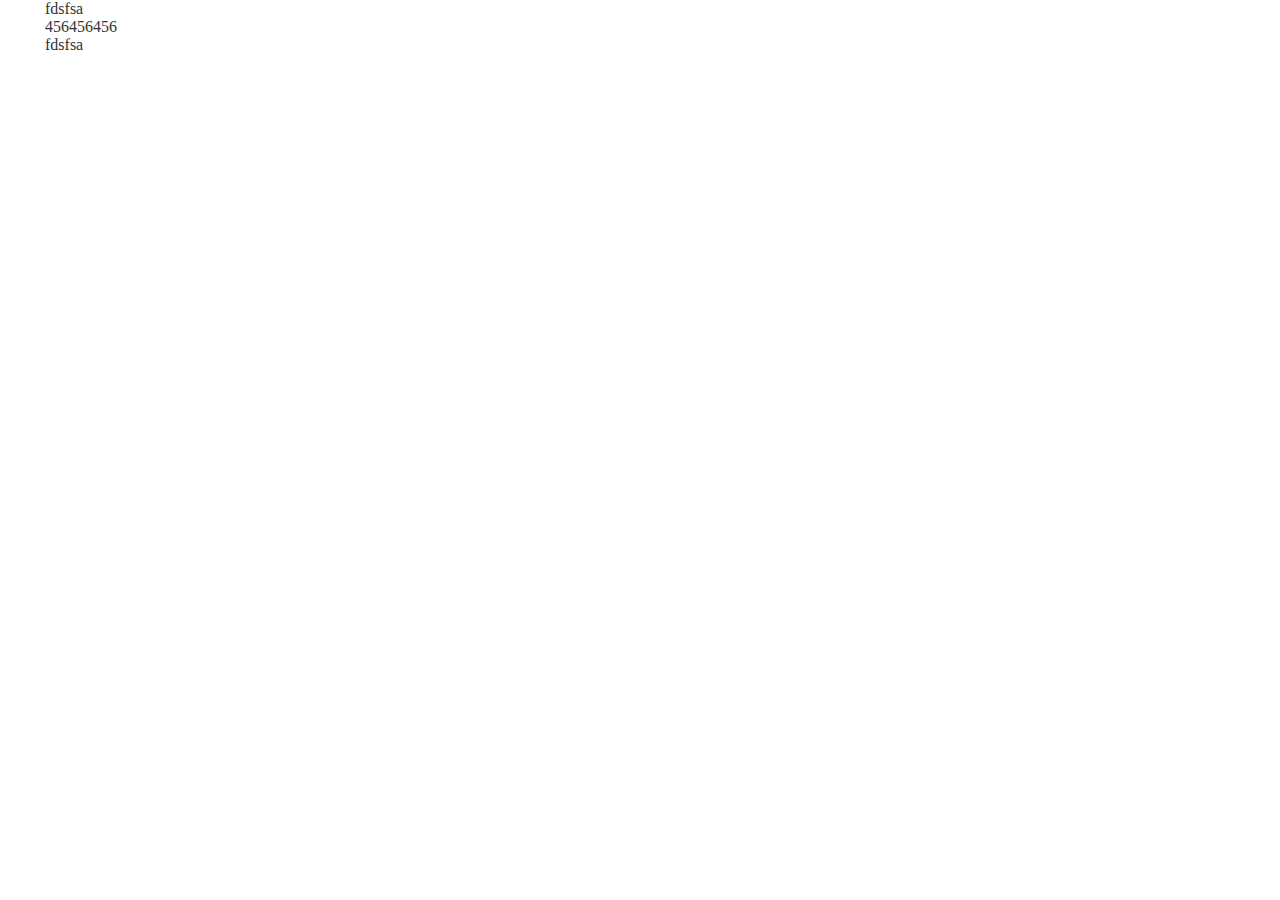
==== views/index.html @ b044513f "shopping" ====
<!DOCTYPE html>
<html lang="en">
<head>
	<meta charset="UTF-8">
	<meta http-equiv="X-UA-Compatible" content="IE=edge,chrome=1"/>
    <meta name="description" content=""/>
    <meta name="keywords" content=""/>
    <meta name="author" content="name, sycbbb@sina.com"/>
    <meta name="robots" content="index,follow"/>
	<title></title>
	<link rel="stylesheet" href="../styles/css/index.css">
</head>
<body>
	<div class="wrapper">
		<div class="header">
			<div class="w1190">fdsfsa</div>
		</div>
		<div class="content w1190">
			456456456
		</div>
		<div class="footer">
			<div class="w1190">fdsfsa</div>
		</div>
	</div>
</body>
</html>
---- styles/css/index.css ----
@charset "UTF-8";
/*
   公用变量
*/
/* color
-------------------------- */
/* Border
-------------------------- */
/* Box-shadow
-------------------------- */
/* Fill
-------------------------- */
/* Font
-------------------------- */
/* Disable base
-------------------------- */
/* Transition
-------------------------- */
/*
   公用变量
*/
/* color
-------------------------- */
/* Border
-------------------------- */
/* Box-shadow
-------------------------- */
/* Fill
-------------------------- */
/* Font
-------------------------- */
/* Disable base
-------------------------- */
/* Transition
-------------------------- */
/*
   公用变量
*/
/* color
-------------------------- */
/* Border
-------------------------- */
/* Box-shadow
-------------------------- */
/* Fill
-------------------------- */
/* Font
-------------------------- */
/* Disable base
-------------------------- */
/* Transition
-------------------------- */
/*
   公用变量
*/
/* color
-------------------------- */
/* Border
-------------------------- */
/* Box-shadow
-------------------------- */
/* Fill
-------------------------- */
/* Font
-------------------------- */
/* Disable base
-------------------------- */
/* Transition
-------------------------- */
html {
  /*-webkit-text-size-adjust是解决 iPhone 横屏时默认会放大文字的问题*/
  -ms-text-size-adjust: 100%;
  -webkit-text-size-adjust: 100%;
  /*取消掉300ms的延迟，chrome和safari可以生效*/
  -ms-touch-action: manipulation;
      touch-action: manipulation;
}

html, body {
  font-family: -apple-system, BlinkMacSystemFont, "PingFang SC", "Helvetica Neue", STHeiti, "Microsoft Yahei", Tahoma, Simsun, sans-serif;
  /*-webkit-user-select:none禁止用户进行复制.选择.*/
  width: 100%;
  /*使用min-height:100%代替height：100%*/
  height: 100%;
  min-height: 100%;
  color: #333333;
  font-size: 0.24rem;
}

body {
  /*弹性滚动-局部滚动开启弹性滚动：将属性挂在body上，可以避免很多奇怪的bug。*/
  overflow: scroll;
  -webkit-overflow-scrolling: touch;
}

html, body, div, span, applet, object, iframe,
h1, h2, h3, h4, h5, h6, p, blockquote, pre,
a, abbr, acronym, address, big, cite, code,
del, dfn, em, img, ins, kbd, q, s, samp,
small, strike, strong, sub, sup, tt, var,
b, u, i, center,
dl, dt, dd, ol, ul, li,
fieldset, form, label, legend,
table, caption, tbody, tfoot, thead, tr, th, td,
article, aside, canvas, details, embed,
figure, figcaption, footer, header, hgroup,
menu, nav, output, ruby, section, summary,
time, div, mark, audio, video {
  margin: 0;
  padding: 0;
  border: 0;
  font: inherit;
  font-size: 100%;
  vertical-align: baseline;
  /*把所有元素的内边距和边框不再会增加它的宽度*/
  /* Firefox */
  -webkit-box-sizing: border-box;
  /* Safari */
  box-sizing: border-box;
}

ol, ul {
  /*去掉列表点*/
  list-style: none;
}

table {
  /*去掉表格的双行线*/
  border-collapse: collapse;
  border-spacing: 0;
}

/*取消a标签在移动端点击时的背景颜色*/
a, a:hover, a:active, a:visited, a:link, a:focus {
  -webkit-tap-highlight-color: transparent;
  -webkit-tap-highlight-color: transparent;
  outline: none;
  background: none;
  text-decoration: none;
}

a, img {
  /* 禁止长按链接与图片弹出菜单 */
  -webkit-touch-callout: none;
}

input {
  /*ios去除input默认样式*/
  -webkit-appearance: none;
}

.clearfix {
  zoom: 1;
}

.clearfix:before, .clearfix:after {
  content: '';
  display: table;
}

.clearfix:after {
  clear: both;
}

.max-width {
  max-width: 7.5rem;
}

.wrapper {
  position: relative;
  width: 100%;
  min-height: 100%;
  height: auto;
  margin: 0 auto;
  overflow: hidden;
}

.w1190 {
  margin: 0 auto;
  width: 1190px;
}
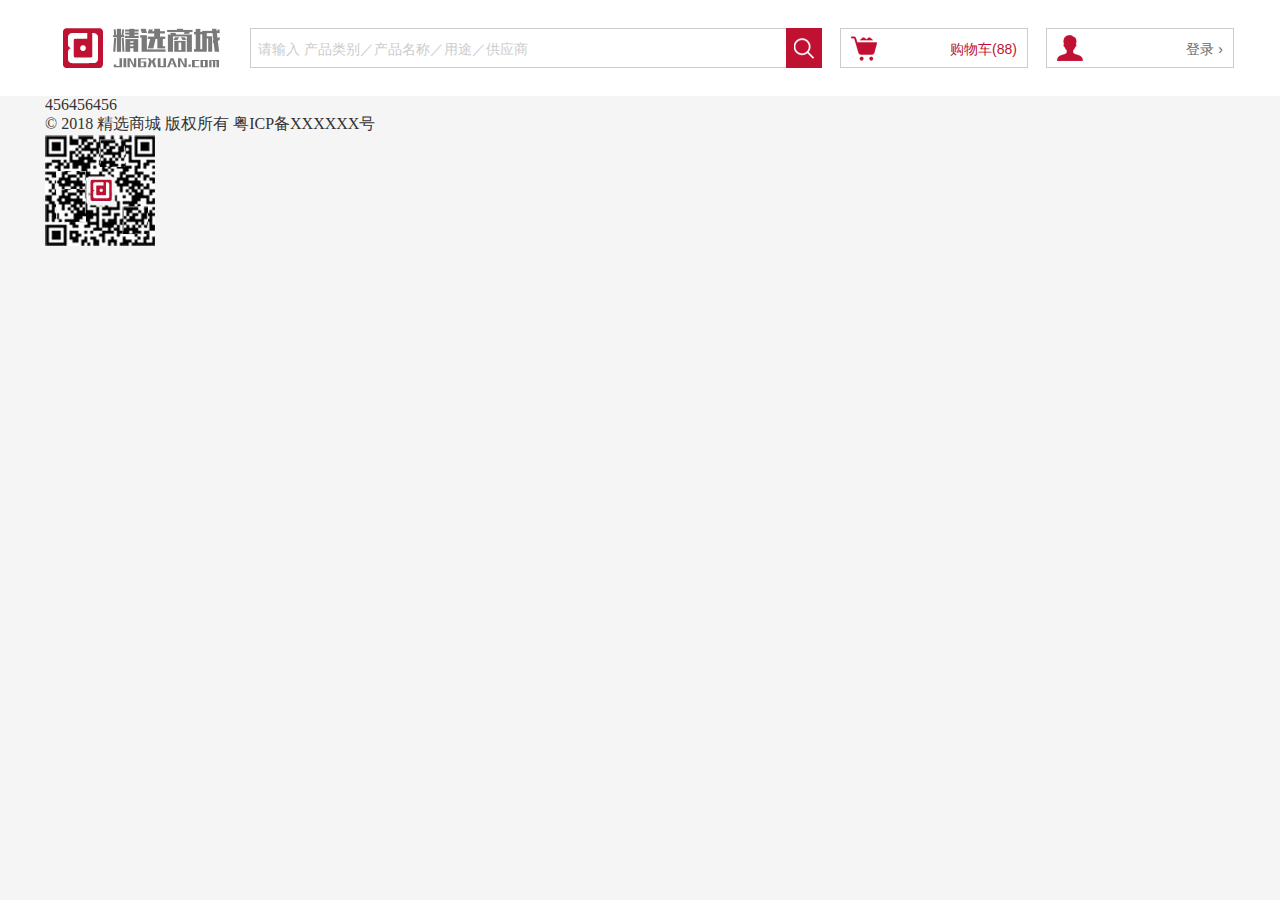
==== commit f4acd62d: "shopping" ====
--- a/views/index.html
+++ b/views/index.html
@@ -13,13 +13,27 @@
 <body>
 	<div class="wrapper">
 		<div class="header">
-			<div class="w1190">fdsfsa</div>
+			<div class="w1190 header-content">
+				<div class="logo"><img src="../images/logo_big.png" alt=""></div>
+				<div class="search">
+					<label><input type="text" placeholder="请输入 产品类别／产品名称／用途／供应商"></label>
+					<div class="search-btn"></div>
+				</div>
+				<div class="shopping-carts items"><a href=""><p>购物车(88)</p></a></div>
+				<div class="login items"><a href="" class="login"><p>登录 ›</p></a></div>
+			</div>
 		</div>
 		<div class="content w1190">
 			456456456
 		</div>
 		<div class="footer">
-			<div class="w1190">fdsfsa</div>
+			<div class="w1190 footer-content">
+				<div class="footer-content-l">
+					<div class="list"></div>
+					<p>© 2018 精选商城 版权所有 粤ICP备XXXXXX号</p>
+				</div>
+				<div class="footer-content-r"><img src="../images/code.jpg" alt=""></div>
+			</div>
 		</div>
 	</div>
 </body>
--- a/styles/css/index.css
+++ b/styles/css/index.css
@@ -179,3 +179,98 @@
   margin: 0 auto;
   width: 1190px;
 }
+
+body {
+  background-color: #f5f5f5;
+}
+
+.header {
+  width: 100%;
+  height: auto;
+  background-color: #fff;
+}
+
+.header .header-content {
+  padding: 28px 0;
+  font-size: 0;
+}
+
+.header .header-content > div {
+  display: inline-block;
+  vertical-align: top;
+}
+
+.header .header-content .logo {
+  margin-left: 18px;
+}
+
+.header .header-content .search {
+  margin-left: 30px;
+}
+
+.header .header-content .search label {
+  display: inline-block;
+  vertical-align: top;
+  padding: 0 5px;
+  width: 536px;
+  height: 40px;
+  border: 1px solid #ccc;
+  border-right: 0;
+}
+
+.header .header-content .search label input {
+  background: none;
+  border: none;
+  outline: none;
+  width: 100%;
+  height: 100%;
+  font: 14px/1.5 -apple-system, BlinkMacSystemFont, "PingFang SC", "Helvetica Neue", STHeiti, "Microsoft Yahei", Tahoma, Simsun, sans-serif;
+  color: #333;
+}
+
+.header .header-content .search label input::-webkit-input-placeholder {
+  color: #ccc;
+}
+
+.header .header-content .search .search-btn {
+  display: inline-block;
+  vertical-align: top;
+  width: 36px;
+  height: 40px;
+  background: url(../../images/icon1.png) #c01132 center center no-repeat;
+  cursor: pointer;
+}
+
+.header .header-content .items {
+  margin-left: 18px;
+  width: 188px;
+  height: 40px;
+  border: 1px solid #ccc;
+}
+
+.header .header-content .items a {
+  width: 100%;
+  height: 100%;
+}
+
+.header .header-content .items a p {
+  padding-right: 10px;
+  font: 14px/40px -apple-system, BlinkMacSystemFont, "PingFang SC", "Helvetica Neue", STHeiti, "Microsoft Yahei", Tahoma, Simsun, sans-serif;
+  text-align: right;
+}
+
+.header .header-content .shopping-carts {
+  background: url(../../images/icon2.png) 10px center no-repeat;
+}
+
+.header .header-content .shopping-carts a > p {
+  color: #c01132;
+}
+
+.header .header-content .login {
+  background: url(../../images/icon3.png) 10px center no-repeat;
+}
+
+.header .header-content .login a > p {
+  color: #666;
+}
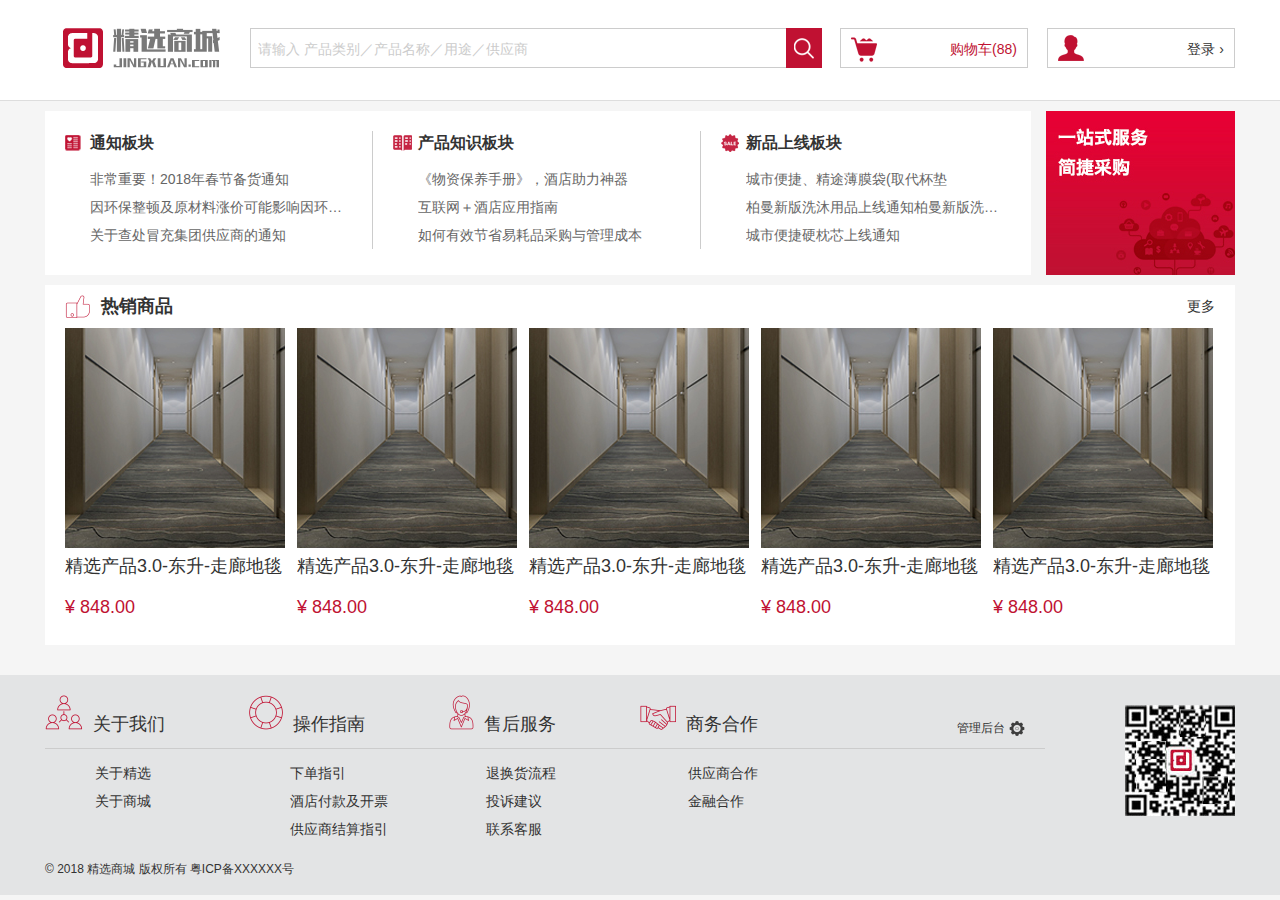
==== commit 3a7bf6a0: "shopping" ====
--- a/views/index.html
+++ b/views/index.html
@@ -8,6 +8,7 @@
     <meta name="author" content="name, sycbbb@sina.com"/>
     <meta name="robots" content="index,follow"/>
 	<title></title>
+	<link rel="stylesheet" href="../styles/css/global.css">
 	<link rel="stylesheet" href="../styles/css/index.css">
 </head>
 <body>
@@ -19,22 +20,211 @@
 					<label><input type="text" placeholder="请输入 产品类别／产品名称／用途／供应商"></label>
 					<div class="search-btn"></div>
 				</div>
-				<div class="shopping-carts items"><a href=""><p>购物车(88)</p></a></div>
-				<div class="login items"><a href="" class="login"><p>登录 ›</p></a></div>
+				<div class="shopping-carts items">
+					<a href="">购物车(88)</a>
+					<div class="cart">
+						<div class="cart-content-items" id="boxscroll">
+							<div class="cart-items">
+								<div class="img"><img src="../images/cart.jpg" alt=""></div>
+								<div class="text">
+									<p>精选便捷</p>
+									<p>创点-客房抽纸盒</p>
+									<h6>￥18.00</h6>
+								</div>
+								<a class="del" href="javascript:;">删除</a>
+							</div>
+							<div class="cart-items">
+								<div class="img"><img src="../images/cart.jpg" alt=""></div>
+								<div class="text">
+									<p>精选便捷</p>
+									<p>创点-客房抽纸盒</p>
+									<h6>￥18.00</h6>
+								</div>
+								<a class="del" href="javascript:;">删除</a>
+							</div>
+							<div class="cart-items">
+								<div class="img"><img src="../images/cart.jpg" alt=""></div>
+								<div class="text">
+									<p>精选便捷</p>
+									<p>创点-客房抽纸盒</p>
+									<h6>￥18.00</h6>
+								</div>
+								<a class="del" href="javascript:;">删除</a>
+							</div>
+							<div class="cart-items">
+								<div class="img"><img src="../images/cart.jpg" alt=""></div>
+								<div class="text">
+									<p>精选便捷</p>
+									<p>创点-客房抽纸盒</p>
+									<h6>￥18.00</h6>
+								</div>
+								<a class="del" href="javascript:;">删除</a>
+							</div>
+							<div class="cart-items">
+								<div class="img"><img src="../images/cart.jpg" alt=""></div>
+								<div class="text">
+									<p>精选便捷</p>
+									<p>创点-客房抽纸盒</p>
+									<h6>￥18.00</h6>
+								</div>
+								<a class="del" href="javascript:;">删除</a>
+							</div>
+						</div>
+						<div class="cart-content-bottom">
+							<p>共<em>5</em>件商品<span>共计<em>8658.45</em>元</span></p>
+							<a href="">去购物车</a>
+						</div>
+					</div>
+				</div>
+				<div class="login items">
+					<a href="">登录 ›</a>
+					<!-- 登录后 -->
+					<!-- 
+					<a href="">你好，程丽萍 ›</a>
+					<div class="login-list">
+						<a href="">我的基本信息</a>
+						<a href="">我的订单(<em>8</em>)</a>
+						<a href="">我的收藏(<em>12</em>)</a>
+					</div>
+					-->
+				</div>
 			</div>
 		</div>
-		<div class="content w1190">
-			456456456
+		<div class="container w1190">
+			
+			<div class="news">
+				<div class="news-l">
+					<div class="items">
+						<h3>通知板块</h3>
+						<ul>
+							<li><a href="">非常重要！2018年春节备货通知</a></li>
+							<li><a href="">因环保整顿及原材料涨价可能影响因环保整顿及原材料涨价可能影响</a></li>
+							<li><a href="">关于查处冒充集团供应商的通知</a></li>
+						</ul>
+					</div>
+					<div class="items">
+						<h3>产品知识板块</h3>
+						<ul>
+							<li><a href="">《物资保养手册》，酒店助力神器</a></li>
+							<li><a href="">互联网＋酒店应用指南</a></li>
+							<li><a href="">如何有效节省易耗品采购与管理成本</a></li>
+						</ul>
+					</div>
+					<div class="items">
+						<h3>新品上线板块</h3>
+						<ul>
+							<li><a href="">城市便捷、精途薄膜袋(取代杯垫</a></li>
+							<li><a href="">柏曼新版洗沐用品上线通知柏曼新版洗沐用品上线通知</a></li>
+							<li><a href="">城市便捷硬枕芯上线通知</a></li>
+						</ul>
+					</div>
+				</div>
+				<div class="news-r"><a href=""><img src="../images/index.jpg" alt=""></a></div>
+			</div>
+			<div class="hot-product">
+				<div class="title">
+					<h3>热销商品</h3>
+					<a href="list.html">更多</a>
+				</div>
+				<div class="product-list">
+					<a href="" class="items">
+						<div class="img"><img src="../images/product.jpg" alt=""></div>
+						<h4>精选产品3.0-东升-走廊地毯</h4>
+						<h5>¥ 848.00 </h5>
+					</a>
+					<a href="" class="items">
+						<div class="img"><img src="../images/product.jpg" alt=""></div>
+						<h4>精选产品3.0-东升-走廊地毯</h4>
+						<h5>¥ 848.00 </h5>
+					</a>
+					<a href="" class="items">
+						<div class="img"><img src="../images/product.jpg" alt=""></div>
+						<h4>精选产品3.0-东升-走廊地毯</h4>
+						<h5>¥ 848.00 </h5>
+					</a>
+					<a href="" class="items">
+						<div class="img"><img src="../images/product.jpg" alt=""></div>
+						<h4>精选产品3.0-东升-走廊地毯</h4>
+						<h5>¥ 848.00 </h5>
+					</a>
+					<a href="" class="items">
+						<div class="img"><img src="../images/product.jpg" alt=""></div>
+						<h4>精选产品3.0-东升-走廊地毯</h4>
+						<h5>¥ 848.00 </h5>
+					</a>
+				</div>
+			</div>
 		</div>
 		<div class="footer">
 			<div class="w1190 footer-content">
 				<div class="footer-content-l">
-					<div class="list"></div>
+					<div class="title">
+						<ul>
+							<li><i><img src="../images/icon8.png" alt=""></i>关于我们</li>
+							<li><i><img src="../images/icon9.png" alt=""></i>操作指南 </li>
+							<li><i><img src="../images/icon10.png" alt=""></i>售后服务</li>
+							<li><i><img src="../images/icon11.png" alt=""></i>商务合作</li>
+						</ul>
+						<div class="settings">
+							<a href="">管理后台</a>
+						</div>
+					</div>
+					<div class="list">
+						<dl>
+							<dd><a href="">关于精选</a></dd>
+							<dd><a href="">关于商城</a></dd>
+						</dl>
+						<dl>
+							<dd><a href="">下单指引  </a></dd>
+							<dd><a href="">酒店付款及开票</a></dd>
+							<dd><a href="">供应商结算指引</a></dd>
+						</dl>
+						<dl>
+							<dd><a href="">退换货流程</a></dd>
+							<dd><a href="">投诉建议</a></dd>
+							<dd><a href="">联系客服</a></dd>
+						</dl>
+						<dl>
+							<dd><a href="">供应商合作</a></dd>
+							<dd><a href="">金融合作</a></dd>
+						</dl>
+					</div>
 					<p>© 2018 精选商城 版权所有 粤ICP备XXXXXX号</p>
 				</div>
 				<div class="footer-content-r"><img src="../images/code.jpg" alt=""></div>
 			</div>
 		</div>
 	</div>
+	<script src="../plugins/jquery/jquery.min.js"></script>
+	<script src="../plugins/jquery/jquery.nicescroll.min.js"></script>
+	<script>
+		$(function(){
+			//滚动条
+			$("#boxscroll").niceScroll({cursorborder:"",cursorcolor:"#ddd"});
+			//购物车移入移出
+			$(".shopping-carts,.login").hover(function(){
+			    $(this).addClass("on");
+				$(this).append('<div class="line"></div>');
+				$(this).find("a").next().show();
+			},function(){
+			    $(this).removeClass("on");
+				$(".line").remove();
+				$(this).find("a").next().hide();
+			});
+			//删除
+			$(".cart .del").bind("click",function(){
+				$(this).parent().remove();
+			})
+		});
+	</script>
+	<!-- 以下是针对ie9以下才执行的js代码 注意不要删掉哦！！！ -->
+	<!--[if lt IE 9 ]>    
+		<script src="../plugins/jquery/jquery.placeholder.min.js"></script>
+		<script>
+			$(function(){
+			    $('input, textarea').placeholder();
+			});
+		</script>
+	<![endif]-->	
 </body>
 </html>--- a/styles/css/global.css
+++ b/styles/css/global.css
@@ -0,0 +1,535 @@
+@charset "UTF-8";
+/*
+   公用变量
+*/
+/* color
+-------------------------- */
+/* Border
+-------------------------- */
+/* Box-shadow
+-------------------------- */
+/* Fill
+-------------------------- */
+/* Font
+-------------------------- */
+/* Disable base
+-------------------------- */
+/* Transition
+-------------------------- */
+/*
+   公用变量
+*/
+/* color
+-------------------------- */
+/* Border
+-------------------------- */
+/* Box-shadow
+-------------------------- */
+/* Fill
+-------------------------- */
+/* Font
+-------------------------- */
+/* Disable base
+-------------------------- */
+/* Transition
+-------------------------- */
+/*
+   公用变量
+*/
+/* color
+-------------------------- */
+/* Border
+-------------------------- */
+/* Box-shadow
+-------------------------- */
+/* Fill
+-------------------------- */
+/* Font
+-------------------------- */
+/* Disable base
+-------------------------- */
+/* Transition
+-------------------------- */
+/*
+   公用变量
+*/
+/* color
+-------------------------- */
+/* Border
+-------------------------- */
+/* Box-shadow
+-------------------------- */
+/* Fill
+-------------------------- */
+/* Font
+-------------------------- */
+/* Disable base
+-------------------------- */
+/* Transition
+-------------------------- */
+html {
+  /*-webkit-text-size-adjust是解决 iPhone 横屏时默认会放大文字的问题*/
+  -ms-text-size-adjust: 100%;
+  -webkit-text-size-adjust: 100%;
+  /*取消掉300ms的延迟，chrome和safari可以生效*/
+  -ms-touch-action: manipulation;
+      touch-action: manipulation;
+}
+
+html, body {
+  font-family: "Microsoft Yahei", Tahoma, Simsun, sans-serif, -apple-system, BlinkMacSystemFont, "PingFang SC", "Helvetica Neue", STHeiti;
+  /*-webkit-user-select:none禁止用户进行复制.选择.*/
+  width: 100%;
+  /*使用min-height:100%代替height：100%*/
+  height: 100%;
+  min-height: 100%;
+  color: #333333;
+  font-size: 12px;
+}
+
+body {
+  /*弹性滚动-局部滚动开启弹性滚动：将属性挂在body上，可以避免很多奇怪的bug。*/
+  overflow: scroll;
+  -webkit-overflow-scrolling: touch;
+}
+
+html, body, div, span, applet, object, iframe,
+h1, h2, h3, h4, h5, h6, p, blockquote, pre,
+a, abbr, acronym, address, big, cite, code,
+del, dfn, em, img, ins, kbd, q, s, samp,
+small, strike, strong, sub, sup, tt, var,
+b, u, i, center,
+dl, dt, dd, ol, ul, li,
+fieldset, form, label, legend,
+table, caption, tbody, tfoot, thead, tr, th, td,
+article, aside, canvas, details, embed,
+figure, figcaption, footer, header, hgroup,
+menu, nav, output, ruby, section, summary,
+time, div, mark, audio, video {
+  margin: 0;
+  padding: 0;
+  border: 0;
+  font: inherit;
+  font-size: 100%;
+  vertical-align: baseline;
+  /*把所有元素的内边距和边框不再会增加它的宽度*/
+  /* Firefox */
+  -webkit-box-sizing: border-box;
+  /* Safari */
+  box-sizing: border-box;
+}
+
+ol, ul {
+  /*去掉列表点*/
+  list-style: none;
+}
+
+table {
+  /*去掉表格的双行线*/
+  border-collapse: collapse;
+  border-spacing: 0;
+}
+
+/*取消a标签在移动端点击时的背景颜色*/
+a, a:hover, a:active, a:visited, a:link, a:focus {
+  -webkit-tap-highlight-color: transparent;
+  -webkit-tap-highlight-color: transparent;
+  outline: none;
+  background: none;
+  text-decoration: none;
+}
+
+a, img {
+  /* 禁止长按链接与图片弹出菜单 */
+  -webkit-touch-callout: none;
+}
+
+input {
+  /*ios去除input默认样式*/
+  -webkit-appearance: none;
+}
+
+.clearfix {
+  zoom: 1;
+}
+
+.clearfix:before, .clearfix:after {
+  content: '';
+  display: table;
+}
+
+.clearfix:after {
+  clear: both;
+}
+
+.max-width {
+  max-width: 7.5rem;
+}
+
+.wrapper {
+  position: relative;
+  width: 100%;
+  min-height: 100%;
+  height: auto;
+  margin: 0 auto;
+  overflow: hidden;
+}
+
+.w1190 {
+  margin: 0 auto;
+  width: 1190px;
+}
+
+body {
+  background-color: #f5f5f5;
+}
+
+.header {
+  width: 100%;
+  height: auto;
+  background-color: #fff;
+  border-bottom: 1px solid #ddd;
+}
+
+.header .header-content {
+  padding: 28px 0;
+  height: 100px;
+}
+
+.header .header-content > div {
+  float: left;
+}
+
+.header .header-content .logo {
+  margin-left: 18px;
+}
+
+.header .header-content .search {
+  margin-left: 30px;
+}
+
+.header .header-content .search label {
+  float: left;
+  padding: 0 5px;
+  width: 536px;
+  height: 40px;
+  border: 1px solid #ccc;
+  border-right: 0;
+}
+
+.header .header-content .search label input {
+  background: none;
+  border: none;
+  outline: none;
+  width: 100%;
+  height: 100%;
+  font: 14px/40px "Microsoft Yahei", Tahoma, Simsun, sans-serif, -apple-system, BlinkMacSystemFont, "PingFang SC", "Helvetica Neue", STHeiti;
+  color: #333;
+}
+
+.header .header-content .search label input::-moz-input-placeholder {
+  color: #ccc;
+}
+
+.header .header-content .search label input::-webkit-input-placeholder {
+  color: #ccc;
+}
+
+.header .header-content .search label input::-ms-input-placeholder {
+  color: #ccc;
+}
+
+.header .header-content .search .search-btn {
+  float: left;
+  width: 36px;
+  height: 40px;
+  background: url(../../images/icon1.png) #c01132 center center no-repeat;
+  cursor: pointer;
+}
+
+.header .header-content .items {
+  width: 188px;
+  height: 40px;
+}
+
+.header .header-content .items > a {
+  display: block;
+  width: 100%;
+  height: 100%;
+  padding-right: 10px;
+  font: 14px/40px "Microsoft Yahei", Tahoma, Simsun, sans-serif, -apple-system, BlinkMacSystemFont, "PingFang SC", "Helvetica Neue", STHeiti;
+  text-align: right;
+  border: 1px solid #ccc;
+}
+
+.header .header-content .shopping-carts {
+  position: relative;
+  margin-left: 18px;
+}
+
+.header .header-content .shopping-carts > a {
+  position: absolute;
+  top: 0;
+  left: 0;
+  height: 40px;
+  color: #c01132;
+  background: url(../../images/icon2.png) #fff 10px 8px no-repeat;
+  z-index: 1;
+  display: block;
+}
+
+.header .header-content .shopping-carts > a:hover {
+  padding-bottom: 50px;
+  border-bottom: 0;
+}
+
+.header .header-content .shopping-carts .cart {
+  position: absolute;
+  left: 0;
+  top: 50px;
+  display: none;
+  padding: 10px 5px 10px 10px;
+  background-color: #fff;
+  border: 1px solid #ccc;
+}
+
+.header .header-content .shopping-carts .cart .cart-content-items {
+  padding-right: 10px;
+  width: 378px;
+  max-height: 386px;
+  min-height: 89px;
+  overflow-x: auto;
+}
+
+.header .header-content .shopping-carts .cart .cart-content-items .cart-items {
+  padding-bottom: 10px;
+  margin-bottom: 10px;
+  width: 364px;
+  border-bottom: 1px solid #ccc;
+  overflow: hidden;
+}
+
+.header .header-content .shopping-carts .cart .cart-content-items .cart-items > div {
+  float: left;
+}
+
+.header .header-content .shopping-carts .cart .cart-content-items .cart-items .img {
+  width: 78px;
+  height: 78px;
+  font-size: 0;
+}
+
+.header .header-content .shopping-carts .cart .cart-content-items .cart-items .img > img {
+  width: 100%;
+}
+
+.header .header-content .shopping-carts .cart .cart-content-items .cart-items .text {
+  margin-left: 10px;
+}
+
+.header .header-content .shopping-carts .cart .cart-content-items .cart-items .text p {
+  font: 14px/1.5 "Microsoft Yahei", Tahoma, Simsun, sans-serif, -apple-system, BlinkMacSystemFont, "PingFang SC", "Helvetica Neue", STHeiti;
+  color: #666;
+}
+
+.header .header-content .shopping-carts .cart .cart-content-items .cart-items .text h6 {
+  margin-top: 14px;
+  font: 14px/1.5 "Microsoft Yahei", Tahoma, Simsun, sans-serif, -apple-system, BlinkMacSystemFont, "PingFang SC", "Helvetica Neue", STHeiti;
+  color: #666;
+}
+
+.header .header-content .shopping-carts .cart .cart-content-items .cart-items > a {
+  float: right;
+  font: 14px/1.5 "Microsoft Yahei", Tahoma, Simsun, sans-serif, -apple-system, BlinkMacSystemFont, "PingFang SC", "Helvetica Neue", STHeiti;
+  color: #666;
+}
+
+.header .header-content .shopping-carts .cart .cart-content-items .cart-items > a:hover {
+  color: #c01132;
+  text-decoration: underline;
+}
+
+.header .header-content .shopping-carts .cart .cart-content-bottom {
+  padding-top: 10px;
+  overflow: hidden;
+}
+
+.header .header-content .shopping-carts .cart .cart-content-bottom p {
+  float: left;
+  font: 14px/40px "Microsoft Yahei", Tahoma, Simsun, sans-serif, -apple-system, BlinkMacSystemFont, "PingFang SC", "Helvetica Neue", STHeiti;
+}
+
+.header .header-content .shopping-carts .cart .cart-content-bottom p span {
+  margin-left: 10px;
+}
+
+.header .header-content .shopping-carts .cart .cart-content-bottom p em {
+  color: #c01132;
+}
+
+.header .header-content .shopping-carts .cart .cart-content-bottom a {
+  float: right;
+  width: 80px;
+  height: 34px;
+  font: 14px/34px "Microsoft Yahei", Tahoma, Simsun, sans-serif, -apple-system, BlinkMacSystemFont, "PingFang SC", "Helvetica Neue", STHeiti;
+  color: #fff;
+  background: #c01132;
+  text-align: center;
+  background: -webkit-gradient(linear, left top, left bottom, from(#e60133), to(#c01132));
+  background: -webkit-linear-gradient(#e60133, #c01132);
+  background: -o-linear-gradient(#e60133, #c01132);
+  background: linear-gradient(#e60133, #c01132);
+}
+
+.header .header-content .shopping-carts .line {
+  position: absolute;
+  top: 40px;
+  left: 0;
+  z-index: 2;
+  width: 188px;
+  height: 2px;
+  background-color: #c01132;
+}
+
+.header .header-content .shopping-carts.on > a {
+  padding-bottom: 50px;
+  border-bottom: 0;
+}
+
+.header .header-content .login {
+  position: relative;
+  float: right;
+}
+
+.header .header-content .login > a {
+  position: absolute;
+  top: 0;
+  left: 0;
+  height: 40px;
+  color: #333;
+  background: url(../../images/icon3.png) #fff 10px center no-repeat;
+  z-index: 1;
+  display: block;
+}
+
+.header .header-content .login .login-list {
+  position: absolute;
+  left: 0;
+  top: 40px;
+  display: none;
+  width: 188px;
+  padding: 10px;
+  background-color: #fff;
+  border: 1px solid #ccc;
+  border-top: 0;
+}
+
+.header .header-content .login .login-list > a {
+  display: block;
+  font: 14px/2 "Microsoft Yahei", Tahoma, Simsun, sans-serif, -apple-system, BlinkMacSystemFont, "PingFang SC", "Helvetica Neue", STHeiti;
+  color: #666;
+}
+
+.header .header-content .login .login-list > a em {
+  color: #c01132;
+}
+
+.header .header-content .login.on > a {
+  border-bottom: 2px solid #c01132;
+}
+
+.container {
+  height: auto;
+  overflow: hidden;
+}
+
+.footer {
+  padding: 20px 0;
+  width: 100%;
+  height: auto;
+  overflow: hidden;
+  background-color: #e3e4e5;
+}
+
+.footer .footer-content .footer-content-l {
+  float: left;
+  width: 1000px;
+}
+
+.footer .footer-content .footer-content-l .title {
+  padding-bottom: 10px;
+  margin-bottom: 10px;
+  height: auto;
+  overflow: hidden;
+  border-bottom: 1px solid #ccc;
+}
+
+.footer .footer-content .footer-content-l .title ul {
+  float: left;
+}
+
+.footer .footer-content .footer-content-l .title ul li {
+  margin-right: 80px;
+  display: inline-block;
+  font: 18px/1.5 "Microsoft Yahei", Tahoma, Simsun, sans-serif, -apple-system, BlinkMacSystemFont, "PingFang SC", "Helvetica Neue", STHeiti;
+  color: #333;
+}
+
+.footer .footer-content .footer-content-l .title ul li i {
+  margin-right: 10px;
+  font-size: 0;
+}
+
+.footer .footer-content .footer-content-l .title .settings {
+  margin-right: 20px;
+  margin-top: 26px;
+  float: right;
+}
+
+.footer .footer-content .footer-content-l .title .settings a {
+  padding-right: 20px;
+  background: url(../../images/icon12.png) right center no-repeat;
+  display: block;
+  font: 12px/15px "Microsoft Yahei", Tahoma, Simsun, sans-serif, -apple-system, BlinkMacSystemFont, "PingFang SC", "Helvetica Neue", STHeiti;
+  color: #333;
+}
+
+.footer .footer-content .footer-content-l .list dl {
+  margin: 0 80px 0 50px;
+  display: inline-block;
+  vertical-align: top;
+}
+
+.footer .footer-content .footer-content-l .list dl:first-child + dl {
+  margin-left: 55px;
+}
+
+.footer .footer-content .footer-content-l .list dl:first-child + dl + dl {
+  margin-left: 14px;
+}
+
+.footer .footer-content .footer-content-l .list dl:first-child + dl + dl + dl {
+  margin-left: 48px;
+}
+
+.footer .footer-content .footer-content-l .list dl dd a {
+  font: 14px/2 "Microsoft Yahei", Tahoma, Simsun, sans-serif, -apple-system, BlinkMacSystemFont, "PingFang SC", "Helvetica Neue", STHeiti;
+  color: #333;
+}
+
+.footer .footer-content .footer-content-l .list dl dd a:hover {
+  color: #c01132;
+  text-decoration: underline;
+}
+
+.footer .footer-content .footer-content-l > p {
+  margin-top: 20px;
+  font: 12px/1 "Microsoft Yahei", Tahoma, Simsun, sans-serif, -apple-system, BlinkMacSystemFont, "PingFang SC", "Helvetica Neue", STHeiti;
+  color: #333;
+}
+
+.footer .footer-content .footer-content-r {
+  margin-top: 10px;
+  width: 110px;
+  float: right;
+}
--- a/styles/css/index.css
+++ b/styles/css/index.css
@@ -16,261 +16,146 @@
 -------------------------- */
 /* Transition
 -------------------------- */
-/*
-   公用变量
-*/
-/* color
--------------------------- */
-/* Border
--------------------------- */
-/* Box-shadow
--------------------------- */
-/* Fill
--------------------------- */
-/* Font
--------------------------- */
-/* Disable base
--------------------------- */
-/* Transition
--------------------------- */
-/*
-   公用变量
-*/
-/* color
--------------------------- */
-/* Border
--------------------------- */
-/* Box-shadow
--------------------------- */
-/* Fill
--------------------------- */
-/* Font
--------------------------- */
-/* Disable base
--------------------------- */
-/* Transition
--------------------------- */
-/*
-   公用变量
-*/
-/* color
--------------------------- */
-/* Border
--------------------------- */
-/* Box-shadow
--------------------------- */
-/* Fill
--------------------------- */
-/* Font
--------------------------- */
-/* Disable base
--------------------------- */
-/* Transition
--------------------------- */
-html {
-  /*-webkit-text-size-adjust是解决 iPhone 横屏时默认会放大文字的问题*/
-  -ms-text-size-adjust: 100%;
-  -webkit-text-size-adjust: 100%;
-  /*取消掉300ms的延迟，chrome和safari可以生效*/
-  -ms-touch-action: manipulation;
-      touch-action: manipulation;
-}
-
-html, body {
-  font-family: -apple-system, BlinkMacSystemFont, "PingFang SC", "Helvetica Neue", STHeiti, "Microsoft Yahei", Tahoma, Simsun, sans-serif;
-  /*-webkit-user-select:none禁止用户进行复制.选择.*/
-  width: 100%;
-  /*使用min-height:100%代替height：100%*/
-  height: 100%;
-  min-height: 100%;
-  color: #333333;
-  font-size: 0.24rem;
-}
-
-body {
-  /*弹性滚动-局部滚动开启弹性滚动：将属性挂在body上，可以避免很多奇怪的bug。*/
-  overflow: scroll;
-  -webkit-overflow-scrolling: touch;
-}
-
-html, body, div, span, applet, object, iframe,
-h1, h2, h3, h4, h5, h6, p, blockquote, pre,
-a, abbr, acronym, address, big, cite, code,
-del, dfn, em, img, ins, kbd, q, s, samp,
-small, strike, strong, sub, sup, tt, var,
-b, u, i, center,
-dl, dt, dd, ol, ul, li,
-fieldset, form, label, legend,
-table, caption, tbody, tfoot, thead, tr, th, td,
-article, aside, canvas, details, embed,
-figure, figcaption, footer, header, hgroup,
-menu, nav, output, ruby, section, summary,
-time, div, mark, audio, video {
-  margin: 0;
-  padding: 0;
-  border: 0;
-  font: inherit;
-  font-size: 100%;
-  vertical-align: baseline;
-  /*把所有元素的内边距和边框不再会增加它的宽度*/
-  /* Firefox */
-  -webkit-box-sizing: border-box;
-  /* Safari */
-  box-sizing: border-box;
-}
-
-ol, ul {
-  /*去掉列表点*/
-  list-style: none;
-}
-
-table {
-  /*去掉表格的双行线*/
-  border-collapse: collapse;
-  border-spacing: 0;
-}
-
-/*取消a标签在移动端点击时的背景颜色*/
-a, a:hover, a:active, a:visited, a:link, a:focus {
-  -webkit-tap-highlight-color: transparent;
-  -webkit-tap-highlight-color: transparent;
-  outline: none;
-  background: none;
-  text-decoration: none;
-}
-
-a, img {
-  /* 禁止长按链接与图片弹出菜单 */
-  -webkit-touch-callout: none;
-}
-
-input {
-  /*ios去除input默认样式*/
-  -webkit-appearance: none;
-}
-
-.clearfix {
-  zoom: 1;
-}
-
-.clearfix:before, .clearfix:after {
-  content: '';
-  display: table;
-}
-
-.clearfix:after {
-  clear: both;
-}
-
-.max-width {
-  max-width: 7.5rem;
-}
-
-.wrapper {
-  position: relative;
-  width: 100%;
-  min-height: 100%;
-  height: auto;
-  margin: 0 auto;
+.news {
+  margin: 10px 0 0 0;
   overflow: hidden;
 }
 
-.w1190 {
-  margin: 0 auto;
-  width: 1190px;
+.news .news-l {
+  padding: 20px 0;
+  float: left;
+  width: 986px;
+  height: 164px;
+  background-color: #fff;
+  overflow: hidden;
 }
 
-body {
-  background-color: #f5f5f5;
+.news .news-l .items {
+  padding: 0 20px;
+  float: left;
+  width: 328px;
+  border-right: 1px solid #ccc;
 }
 
-.header {
-  width: 100%;
-  height: auto;
+.news .news-l .items h3 {
+  padding-left: 25px;
+  margin-bottom: 10px;
+  font: bold 16px/1.5 "Microsoft Yahei", Tahoma, Simsun, sans-serif, -apple-system, BlinkMacSystemFont, "PingFang SC", "Helvetica Neue", STHeiti;
+  color: #333;
+}
+
+.news .news-l .items ul {
+  padding-left: 25px;
+}
+
+.news .news-l .items ul li a {
+  display: block;
+  width: 262px;
+  font: 14px/2 "Microsoft Yahei", Tahoma, Simsun, sans-serif, -apple-system, BlinkMacSystemFont, "PingFang SC", "Helvetica Neue", STHeiti;
+  color: #666;
+  overflow: hidden;
+  -o-text-overflow: ellipsis;
+     text-overflow: ellipsis;
+  word-break: break-all;
+  white-space: nowrap;
+}
+
+.news .news-l .items ul li a:hover {
+  color: #c01132;
+  text-decoration: underline;
+}
+
+.news .news-l .items:first-child h3 {
+  background: url(../../images/icon4.png) left center no-repeat;
+}
+
+.news .news-l .items:first-child + div h3 {
+  background: url(../../images/icon5.png) left center no-repeat;
+}
+
+.news .news-l .items:first-child + div + div {
+  border-right: 0;
+}
+
+.news .news-l .items:first-child + div + div h3 {
+  background: url(../../images/icon6.png) left center no-repeat;
+}
+
+.news .news-r {
+  float: right;
+  width: 189px;
+  height: 164px;
+  font-size: 0;
+}
+
+.hot-product {
+  margin: 10px 0 30px;
   background-color: #fff;
 }
 
-.header .header-content {
-  padding: 28px 0;
-  font-size: 0;
+.hot-product .title {
+  padding: 10px 20px;
+  height: auto;
+  overflow: hidden;
 }
 
-.header .header-content > div {
-  display: inline-block;
-  vertical-align: top;
-}
-
-.header .header-content .logo {
-  margin-left: 18px;
-}
-
-.header .header-content .search {
-  margin-left: 30px;
-}
-
-.header .header-content .search label {
-  display: inline-block;
-  vertical-align: top;
-  padding: 0 5px;
-  width: 536px;
-  height: 40px;
-  border: 1px solid #ccc;
-  border-right: 0;
-}
-
-.header .header-content .search label input {
-  background: none;
-  border: none;
-  outline: none;
-  width: 100%;
-  height: 100%;
-  font: 14px/1.5 -apple-system, BlinkMacSystemFont, "PingFang SC", "Helvetica Neue", STHeiti, "Microsoft Yahei", Tahoma, Simsun, sans-serif;
+.hot-product .title h3 {
+  padding-left: 36px;
+  float: left;
+  background: url(../../images/icon7.png) left center no-repeat;
+  font: bold 18px/23px "Microsoft Yahei", Tahoma, Simsun, sans-serif, -apple-system, BlinkMacSystemFont, "PingFang SC", "Helvetica Neue", STHeiti;
   color: #333;
 }
 
-.header .header-content .search label input::-webkit-input-placeholder {
-  color: #ccc;
+.hot-product .title a {
+  float: right;
+  font: 14px/23px "Microsoft Yahei", Tahoma, Simsun, sans-serif, -apple-system, BlinkMacSystemFont, "PingFang SC", "Helvetica Neue", STHeiti;
+  color: #333;
 }
 
-.header .header-content .search .search-btn {
-  display: inline-block;
-  vertical-align: top;
-  width: 36px;
-  height: 40px;
-  background: url(../../images/icon1.png) #c01132 center center no-repeat;
-  cursor: pointer;
+.hot-product .title a:hover {
+  color: #c01132;
+  text-decoration: underline;
 }
 
-.header .header-content .items {
-  margin-left: 18px;
-  width: 188px;
-  height: 40px;
-  border: 1px solid #ccc;
+.hot-product .product-list {
+  padding: 20px;
+  padding-top: 0;
+  overflow: hidden;
 }
 
-.header .header-content .items a {
-  width: 100%;
-  height: 100%;
+.hot-product .product-list .items {
+  float: left;
+  margin-left: 12px;
 }
 
-.header .header-content .items a p {
-  padding-right: 10px;
-  font: 14px/40px -apple-system, BlinkMacSystemFont, "PingFang SC", "Helvetica Neue", STHeiti, "Microsoft Yahei", Tahoma, Simsun, sans-serif;
-  text-align: right;
+.hot-product .product-list .items:first-child {
+  margin-left: 0;
 }
 
-.header .header-content .shopping-carts {
-  background: url(../../images/icon2.png) 10px center no-repeat;
+.hot-product .product-list .items .img {
+  font-size: 0;
+  witdh: 220px;
+  heihgt: 220px;
 }
 
-.header .header-content .shopping-carts a > p {
+.hot-product .product-list .items .img img {
+  width: 100%;
+}
+
+.hot-product .product-list .items h4 {
+  font: 18px/2 "Microsoft Yahei", Tahoma, Simsun, sans-serif, -apple-system, BlinkMacSystemFont, "PingFang SC", "Helvetica Neue", STHeiti;
+  color: #333;
+  overflow: hidden;
+  -o-text-overflow: ellipsis;
+     text-overflow: ellipsis;
+  word-break: break-all;
+  white-space: nowrap;
+  width: 220px;
+}
+
+.hot-product .product-list .items h5 {
+  margin-top: 5px;
+  font: 18px/2 "Microsoft Yahei", Tahoma, Simsun, sans-serif, -apple-system, BlinkMacSystemFont, "PingFang SC", "Helvetica Neue", STHeiti;
   color: #c01132;
 }
-
-.header .header-content .login {
-  background: url(../../images/icon3.png) 10px center no-repeat;
-}
-
-.header .header-content .login a > p {
-  color: #666;
-}
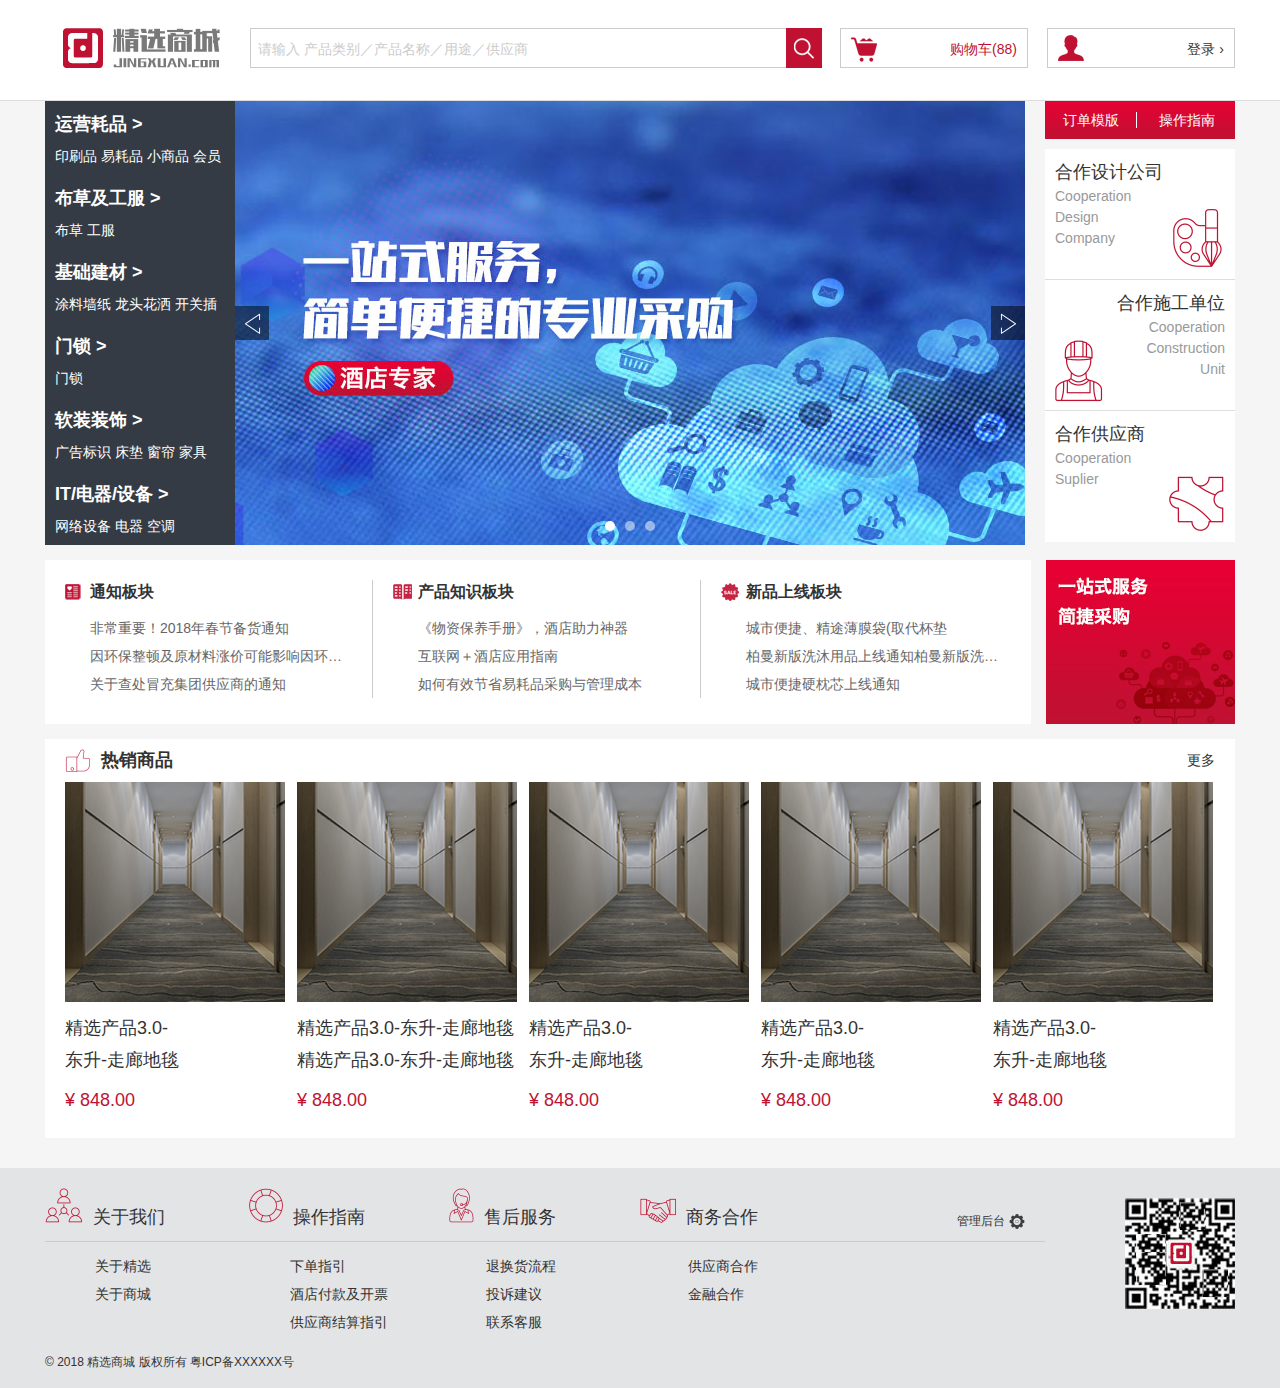
==== commit 23d02770: "shopping" ====
--- a/views/index.html
+++ b/views/index.html
@@ -8,6 +8,7 @@
     <meta name="author" content="name, sycbbb@sina.com"/>
     <meta name="robots" content="index,follow"/>
 	<title></title>
+	<link rel="stylesheet" href="../plugins/swiper/idangerous.swiper.css">
 	<link rel="stylesheet" href="../styles/css/global.css">
 	<link rel="stylesheet" href="../styles/css/index.css">
 </head>
@@ -91,7 +92,166 @@
 			</div>
 		</div>
 		<div class="container w1190">
-			
+			<div class="nav-slide">
+				<div class="nav-l">
+					<div class="nav-l-out">
+						<dl>
+							<dt>运营耗品 ></dt>
+							<dd>
+								<a href="">印刷品</a>
+								<a href="">易耗品</a>
+								<a href="">小商品</a>
+								<a href="">会员</a>
+							</dd>
+							<div class="cate_part">
+								<ul>
+									<li>印刷品</li>
+									<li>易耗品</li>
+									<li>赠饮</li>
+									<li>小商品</li>
+									<li>香薰</li>
+									<li>会员卡</li>
+									<li>餐厅及厨房用品</li>
+									<li>健身器材</li>
+								</ul>  
+							</div>
+						</dl>
+						<dl>
+							<dt>布草及工服 ></dt>
+							<dd>
+								<a href="">布草</a>
+								<a href="">工服</a>
+							</dd>	
+							<div class="cate_part">
+								<ul>
+									<li>印刷品1</li>
+									<li>易耗品</li>
+									<li>赠饮</li>
+									<li>小商品</li>
+									<li>香薰</li>
+									<li>会员卡</li>
+									<li>餐厅及厨房用品</li>
+									<li>健身器材</li>
+								</ul>  
+							</div>      
+						</dl>
+						<dl>
+							<dt>基础建材 ></dt>
+							<dd>
+								<a href="">涂料墙纸 </a>
+								<a href="">龙头花洒 </a>
+								<a href="">开关插</a>
+							</dd>
+							<div class="cate_part">
+								<ul>
+									<li>印刷品2</li>
+									<li>易耗品</li>
+									<li>赠饮</li>
+									<li>小商品</li>
+									<li>香薰</li>
+									<li>会员卡</li>
+									<li>餐厅及厨房用品</li>
+									<li>健身器材</li>
+								</ul>  
+							</div>
+						</dl>
+						<dl>
+							<dt>门锁 ></dt>
+							<dd><a href="">门锁</a></dd>
+							<div class="cate_part">
+								<ul>
+									<li>印刷品3</li>
+									<li>易耗品</li>
+									<li>赠饮</li>
+									<li>小商品</li>
+									<li>香薰</li>
+									<li>会员卡</li>
+									<li>餐厅及厨房用品</li>
+									<li>健身器材</li>
+								</ul>  
+							</div>
+						</dl>
+						<dl>
+							<dt>软装装饰 ></dt>
+							<dd>
+								<a href="">广告标识</a> 
+								<a href="">床垫</a>
+								<a href="">窗帘</a>
+								<a href="">家具</a>
+							</dd>
+							<div class="cate_part">
+								<ul>
+									<li>印刷品4</li>
+									<li>易耗品</li>
+									<li>赠饮</li>
+									<li>小商品</li>
+									<li>香薰</li>
+									<li>会员卡</li>
+									<li>餐厅及厨房用品</li>
+									<li>健身器材</li>
+								</ul>  
+							</div>
+						</dl>
+						<dl>
+							<dt>IT/电器/设备 ></dt>
+							<dd>
+								<a href="">网络设备</a>
+								<a href="">电器</a>
+								<a href="">空调</a>
+							</dd>
+							<div class="cate_part">
+								<ul>
+									<li>印刷品5</li>
+									<li>易耗品</li>
+									<li>赠饮</li>
+									<li>小商品</li>
+									<li>香薰</li>
+									<li>会员卡</li>
+									<li>餐厅及厨房用品</li>
+									<li>健身器材</li>
+								</ul>  
+							</div>
+						</dl>
+					</div>
+				</div>
+				<div class="nav-slide-r">
+					<div class="nav-slide-r-title">
+						<a href="">订单模版</a>
+						<a href="">操作指南</a>
+					</div>
+					<div class="nav-slide-r-about">
+						<a href="" class="items">
+							<h3>合作设计公司</h3>
+							<p>Cooperation</p>
+							<p>Design</p>
+							<p>Company</p>
+						</a>
+						<a href="" class="items">
+							<h3>合作施工单位</h3>
+							<p>Cooperation</p>
+							<p>Construction</p>
+							<p>Unit</p>
+						</a>
+						<a href="" class="items">
+							<h3>合作供应商</h3>
+							<p>Cooperation</p>
+							<p>Suplier</p>
+						</a>
+					</div>
+				</div>
+				<div class="nav-slide-middle">
+					<div class="swiper-container">
+						<a class="arrow-left" href="javascript:;"><img src="../images/l.png" alt=""></a>
+						<a class="arrow-right" href="javascript:;"><img src="../images/r.png" alt=""></a>
+						<div class="swiper-wrapper">
+							<div class="swiper-slide blue-slide"><img src="../images/1.jpg" alt=""></div>
+							<div class="swiper-slide red-slide"><img src="../images/1.jpg" alt=""></div>
+							<div class="swiper-slide orange-slide"><img src="../images/1.jpg" alt=""></div>
+						</div>
+						<div class="pagination"></div>
+					</div>
+				</div>			
+			</div>
 			<div class="news">
 				<div class="news-l">
 					<div class="items">
@@ -129,27 +289,32 @@
 				<div class="product-list">
 					<a href="" class="items">
 						<div class="img"><img src="../images/product.jpg" alt=""></div>
+						<h4>精选产品3.0-</h4>
+						<h4>东升-走廊地毯</h4>
+						<h5>¥ 848.00 </h5>
+					</a>
+					<a href="" class="items">
+						<div class="img"><img src="../images/product.jpg" alt=""></div>
+						<h4>精选产品3.0-东升-走廊地毯</h4>
 						<h4>精选产品3.0-东升-走廊地毯</h4>
 						<h5>¥ 848.00 </h5>
 					</a>
 					<a href="" class="items">
 						<div class="img"><img src="../images/product.jpg" alt=""></div>
-						<h4>精选产品3.0-东升-走廊地毯</h4>
+						<h4>精选产品3.0-</h4>
+						<h4>东升-走廊地毯</h4>
 						<h5>¥ 848.00 </h5>
 					</a>
 					<a href="" class="items">
 						<div class="img"><img src="../images/product.jpg" alt=""></div>
-						<h4>精选产品3.0-东升-走廊地毯</h4>
+						<h4>精选产品3.0-</h4>
+						<h4>东升-走廊地毯</h4>
 						<h5>¥ 848.00 </h5>
 					</a>
 					<a href="" class="items">
 						<div class="img"><img src="../images/product.jpg" alt=""></div>
-						<h4>精选产品3.0-东升-走廊地毯</h4>
-						<h5>¥ 848.00 </h5>
-					</a>
-					<a href="" class="items">
-						<div class="img"><img src="../images/product.jpg" alt=""></div>
-						<h4>精选产品3.0-东升-走廊地毯</h4>
+						<h4>精选产品3.0-</h4>
+						<h4>东升-走廊地毯</h4>
 						<h5>¥ 848.00 </h5>
 					</a>
 				</div>
@@ -197,6 +362,7 @@
 	</div>
 	<script src="../plugins/jquery/jquery.min.js"></script>
 	<script src="../plugins/jquery/jquery.nicescroll.min.js"></script>
+	<script src="../plugins/swiper/idangerous.swiper.min.js"></script>
 	<script>
 		$(function(){
 			//滚动条
@@ -215,6 +381,31 @@
 			$(".cart .del").bind("click",function(){
 				$(this).parent().remove();
 			})
+			//导航
+			$(".nav-l-out dl").hover(function(){
+				$(this).addClass("on");
+		    	$(this).find(".cate_part").show();
+			},function(){
+				$(this).removeClass("on");
+		   		$(this).find(".cate_part").hide();
+			});
+			//幻灯片
+			var mySwiper = new Swiper('.swiper-container',{
+			    loop: true,
+				autoplay:5000,
+				pagination : '.pagination',
+				paginationClickable :true,
+                autoplayDisableOnInteraction: false,
+                mousewheelControl: true
+			});  
+			$('.swiper-container .arrow-left').on('click', function(e) {
+		        e.preventDefault()
+		        mySwiper.swipePrev();
+		    })
+		    $('.swiper-container .arrow-right').on('click', function(e) {
+		        e.preventDefault()
+		        mySwiper.swipeNext();
+		    })
 		});
 	</script>
 	<!-- 以下是针对ie9以下才执行的js代码 注意不要删掉哦！！！ -->
--- a/styles/css/global.css
+++ b/styles/css/global.css
@@ -274,7 +274,7 @@
   height: 40px;
   color: #c01132;
   background: url(../../images/icon2.png) #fff 10px 8px no-repeat;
-  z-index: 1;
+  z-index: 2;
   display: block;
 }
 
@@ -287,6 +287,7 @@
   position: absolute;
   left: 0;
   top: 50px;
+  z-index: 1;
   display: none;
   padding: 10px 5px 10px 10px;
   background-color: #fff;
@@ -438,6 +439,164 @@
   border-bottom: 2px solid #c01132;
 }
 
+.nev {
+  margin-bottom: 5px;
+}
+
+.nev .title-list {
+  position: relative;
+  float: left;
+  width: 190px;
+  height: 40px;
+}
+
+.nev .title-list h3 {
+  position: relative;
+  padding: 0 20px;
+  font: bold 18px/40px "Microsoft Yahei", Tahoma, Simsun, sans-serif, -apple-system, BlinkMacSystemFont, "PingFang SC", "Helvetica Neue", STHeiti;
+  color: #fff;
+  background-color: #818181;
+  cursor: pointer;
+}
+
+.nev .title-list h3:before {
+  position: absolute;
+  right: 20px;
+  top: 18px;
+  content: '';
+  width: 0;
+  height: 0;
+  border-style: solid;
+  border-width: 5px;
+  border-color: #bf1132 transparent transparent transparent;
+}
+
+.nev .title-list .title-list-content {
+  position: absolute;
+  top: 0;
+  left: 0;
+  z-index: 1;
+  display: none;
+  padding: 10px;
+  width: 190px;
+  background: #000;
+  background: rgba(0, 0, 0, 0.8);
+  filter: progid:DXImageTransform.Microsoft.gradient(startColorstr=#c8000000,endColorstr=#c8000000);
+}
+
+.nev .title-list .title-list-content dl {
+  display: block;
+}
+
+.nev .title-list .title-list-content dl dt {
+  display: block;
+  margin-top: 10px;
+  font: bold 18px/2 "Microsoft Yahei", Tahoma, Simsun, sans-serif, -apple-system, BlinkMacSystemFont, "PingFang SC", "Helvetica Neue", STHeiti;
+  color: #fff;
+}
+
+.nev .title-list .title-list-content dl dd a {
+  font: 14px/2 "Microsoft Yahei", Tahoma, Simsun, sans-serif, -apple-system, BlinkMacSystemFont, "PingFang SC", "Helvetica Neue", STHeiti;
+  color: #fff;
+}
+
+.nev .list-r-tilte {
+  margin-left: 200px;
+  height: 48px;
+}
+
+.nev .list-r-tilte .list-r-tilte-l {
+  padding: 5px 0;
+  float: left;
+}
+
+.nev .list-r-tilte .list-r-tilte-l h4 {
+  display: inline-block;
+  vertical-align: middle;
+  font: bold 14px/2 "Microsoft Yahei", Tahoma, Simsun, sans-serif, -apple-system, BlinkMacSystemFont, "PingFang SC", "Helvetica Neue", STHeiti;
+  color: #666;
+}
+
+.nev .list-r-tilte .list-r-tilte-l > ul {
+  display: inline-block;
+  vertical-align: middle;
+}
+
+.nev .list-r-tilte .list-r-tilte-l > ul > li {
+  position: relative;
+  float: left;
+  padding: 5px 0;
+}
+
+.nev .list-r-tilte .list-r-tilte-l > ul > li a {
+  padding: 0 5px;
+  font: 14px/1 "Microsoft Yahei", Tahoma, Simsun, sans-serif, -apple-system, BlinkMacSystemFont, "PingFang SC", "Helvetica Neue", STHeiti;
+  color: #666;
+  border-left: 1px solid #999;
+}
+
+.nev .list-r-tilte .list-r-tilte-l > ul > li a:hover {
+  color: #c31032;
+}
+
+.nev .list-r-tilte .list-r-tilte-l > ul > li:first-child a {
+  border-left: 0;
+}
+
+.nev .list-r-tilte .list-r-tilte-l > ul > li .text-list {
+  position: absolute;
+  display: none;
+  top: 33px;
+  left: 0;
+  z-index: 1;
+  padding: 10px;
+  width: 188px;
+  background-color: #fff;
+  border: 1px solid #ccc;
+}
+
+.nev .list-r-tilte .list-r-tilte-l > ul > li .text-list ul li {
+  padding: 5px 0;
+  float: left;
+  width: 83px;
+  font: 14px/1 "Microsoft Yahei", Tahoma, Simsun, sans-serif, -apple-system, BlinkMacSystemFont, "PingFang SC", "Helvetica Neue", STHeiti;
+  color: #666;
+  cursor: pointer;
+}
+
+.nev .list-r-tilte .list-r-tilte-l > ul > li .text-list ul li:hover {
+  color: #c31032;
+}
+
+.nev .list-r-tilte .list-r-tilte-l > ul li.on a {
+  color: #c31032;
+}
+
+.nev .list-r-tilte .list-r-tilte-r {
+  padding: 10px 0;
+  float: right;
+  width: 190px;
+  height: auto;
+  background: #c31032;
+  background: -webkit-gradient(linear, left top, left bottom, from(#e60133), to(#c01132));
+  background: -webkit-linear-gradient(#e60133, #c01132);
+  background: -o-linear-gradient(#e60133, #c01132);
+  background: linear-gradient(#e60133, #c01132);
+}
+
+.nev .list-r-tilte .list-r-tilte-r a {
+  display: inline-block;
+  width: 92px;
+  text-align: center;
+  font: 14px/16px "Microsoft Yahei", Tahoma, Simsun, sans-serif, -apple-system, BlinkMacSystemFont, "PingFang SC", "Helvetica Neue", STHeiti;
+  color: #fff;
+  border-right: 1px solid #fff;
+}
+
+.nev .list-r-tilte .list-r-tilte-r a:first-child + a {
+  border-right: 0;
+}
+
 .container {
   height: auto;
   overflow: hidden;
--- a/styles/css/index.css
+++ b/styles/css/index.css
@@ -16,8 +16,199 @@
 -------------------------- */
 /* Transition
 -------------------------- */
+.nav-slide {
+  overflow: hidden;
+}
+
+.nav-slide .nav-l {
+  position: relative;
+  float: left;
+  width: 190px;
+}
+
+.nav-slide .nav-l .nav-l-out {
+  width: 190px;
+  background: #353b44;
+  /*background:rgba(0,0,0,.8);*/
+  /*filter:progid:DXImageTransform.Microsoft.gradient(startColorstr=#c8000000,endColorstr=#c8000000);*/
+}
+
+.nav-slide .nav-l .nav-l-out dl {
+  padding: 5px 10px;
+  display: block;
+  cursor: pointer;
+}
+
+.nav-slide .nav-l .nav-l-out dl dt {
+  display: block;
+  font: bold 18px/2 "Microsoft Yahei", Tahoma, Simsun, sans-serif, -apple-system, BlinkMacSystemFont, "PingFang SC", "Helvetica Neue", STHeiti;
+  color: #fff;
+}
+
+.nav-slide .nav-l .nav-l-out dl dd a {
+  font: 14px/2 "Microsoft Yahei", Tahoma, Simsun, sans-serif, -apple-system, BlinkMacSystemFont, "PingFang SC", "Helvetica Neue", STHeiti;
+  color: #fff;
+}
+
+.nav-slide .nav-l .nav-l-out dl .cate_part {
+  position: absolute;
+  top: 0;
+  left: 190px;
+  bottom: 0;
+  z-index: 3;
+  padding: 10px;
+  display: none;
+  background-color: #fff;
+  width: 320px;
+}
+
+.nav-slide .nav-l .nav-l-out dl .cate_part ul li {
+  float: left;
+  margin-left: 20px;
+  font: 14px/2.4 "Microsoft Yahei", Tahoma, Simsun, sans-serif, -apple-system, BlinkMacSystemFont, "PingFang SC", "Helvetica Neue", STHeiti;
+  color: #666;
+  cursor: pointer;
+}
+
+.nav-slide .nav-l .nav-l-out dl .cate_part ul li:hover {
+  color: #bf1132;
+}
+
+.nav-slide .nav-l .nav-l-out dl.on {
+  background-color: #bf1132;
+}
+
+.nav-slide .nav-slide-middle {
+  margin: 0 210px 0 190px;
+  height: 444px;
+  overflow: hidden;
+}
+
+.nav-slide .nav-slide-middle .swiper-container {
+  height: 444px;
+}
+
+.nav-slide .nav-slide-middle .swiper-container > a {
+  position: absolute;
+  top: 50%;
+  z-index: 20;
+  margin-top: -17px;
+  display: block;
+  font-size: 0;
+  width: 34px;
+  height: 34px;
+  text-align: center;
+  line-height: 34px;
+  background: rgba(0, 0, 0, 0.5);
+  filter: progid:DXImageTransform.Microsoft.gradient(startColorstr=#7f000000,endColorstr=#7f000000);
+}
+
+.nav-slide .nav-slide-middle .swiper-container > a > img {
+  vertical-align: middle;
+}
+
+.nav-slide .nav-slide-middle .swiper-container .arrow-left {
+  left: 0;
+}
+
+.nav-slide .nav-slide-middle .swiper-container .arrow-right {
+  right: 0;
+}
+
+.nav-slide .nav-slide-middle .pagination {
+  position: absolute;
+  z-index: 20;
+  bottom: 10px;
+  width: 100%;
+  text-align: center;
+}
+
+.nav-slide .nav-slide-middle .swiper-pagination-switch {
+  display: inline-block;
+  width: 10px;
+  height: 10px;
+  border-radius: 100px;
+  background: rgba(255, 255, 255, 0.5);
+  filter: progid:DXImageTransform.Microsoft.gradient(startColorstr=#7fffffff,endColorstr=#7fffffff);
+  margin: 0 5px;
+  cursor: pointer;
+}
+
+.nav-slide .nav-slide-middle .swiper-active-switch {
+  background: #fff;
+  border: 2px solid #fff;
+  border-radius: 100px;
+}
+
+.nav-slide .nav-slide-r {
+  float: right;
+  width: 190px;
+}
+
+.nav-slide .nav-slide-r .nav-slide-r-title {
+  padding: 10px 0;
+  height: auto;
+  background: #c31032;
+  background: -webkit-gradient(linear, left top, left bottom, from(#e60133), to(#c01132));
+  background: -webkit-linear-gradient(#e60133, #c01132);
+  background: -o-linear-gradient(#e60133, #c01132);
+  background: linear-gradient(#e60133, #c01132);
+}
+
+.nav-slide .nav-slide-r .nav-slide-r-title a {
+  display: inline-block;
+  width: 92px;
+  text-align: center;
+  font: 14px/16px "Microsoft Yahei", Tahoma, Simsun, sans-serif, -apple-system, BlinkMacSystemFont, "PingFang SC", "Helvetica Neue", STHeiti;
+  color: #fff;
+  border-right: 1px solid #fff;
+}
+
+.nav-slide .nav-slide-r .nav-slide-r-title a:first-child + a {
+  border-right: 0;
+}
+
+.nav-slide .nav-slide-r .nav-slide-r-about {
+  margin-top: 10px;
+  background-color: #fff;
+}
+
+.nav-slide .nav-slide-r .nav-slide-r-about .items {
+  display: block;
+  padding: 10px;
+  height: 131px;
+  border-bottom: 1px solid #ddd;
+}
+
+.nav-slide .nav-slide-r .nav-slide-r-about .items h3 {
+  font: 18px/1.5 "Microsoft Yahei", Tahoma, Simsun, sans-serif, -apple-system, BlinkMacSystemFont, "PingFang SC", "Helvetica Neue", STHeiti;
+  color: #333;
+}
+
+.nav-slide .nav-slide-r .nav-slide-r-about .items p {
+  font: 14px/1.5 "Microsoft Yahei", Tahoma, Simsun, sans-serif, -apple-system, BlinkMacSystemFont, "PingFang SC", "Helvetica Neue", STHeiti;
+  color: #999;
+}
+
+.nav-slide .nav-slide-r .nav-slide-r-about .items:first-child {
+  background: url(../../images/icon13.png) 128px 60px no-repeat;
+}
+
+.nav-slide .nav-slide-r .nav-slide-r-about .items:first-child + a {
+  background: url(../../images/icon14.png) 10px 60px no-repeat;
+}
+
+.nav-slide .nav-slide-r .nav-slide-r-about .items:first-child + a h3, .nav-slide .nav-slide-r .nav-slide-r-about .items:first-child + a p {
+  text-align: right;
+}
+
+.nav-slide .nav-slide-r .nav-slide-r-about .items:first-child + a + a {
+  border-bottom: 0;
+  background: url(../../images/icon15.png) 124px 65px no-repeat;
+}
+
 .news {
-  margin: 10px 0 0 0;
+  margin: 15px 0 0 0;
   overflow: hidden;
 }
 
@@ -89,7 +280,7 @@
 }
 
 .hot-product {
-  margin: 10px 0 30px;
+  margin: 15px 0 30px;
   background-color: #fff;
 }
 
@@ -134,9 +325,10 @@
 }
 
 .hot-product .product-list .items .img {
+  margin-bottom: 10px;
   font-size: 0;
-  witdh: 220px;
-  heihgt: 220px;
+  width: 220px;
+  height: 220px;
 }
 
 .hot-product .product-list .items .img img {
@@ -144,7 +336,7 @@
 }
 
 .hot-product .product-list .items h4 {
-  font: 18px/2 "Microsoft Yahei", Tahoma, Simsun, sans-serif, -apple-system, BlinkMacSystemFont, "PingFang SC", "Helvetica Neue", STHeiti;
+  font: 18px/1.8 "Microsoft Yahei", Tahoma, Simsun, sans-serif, -apple-system, BlinkMacSystemFont, "PingFang SC", "Helvetica Neue", STHeiti;
   color: #333;
   overflow: hidden;
   -o-text-overflow: ellipsis;
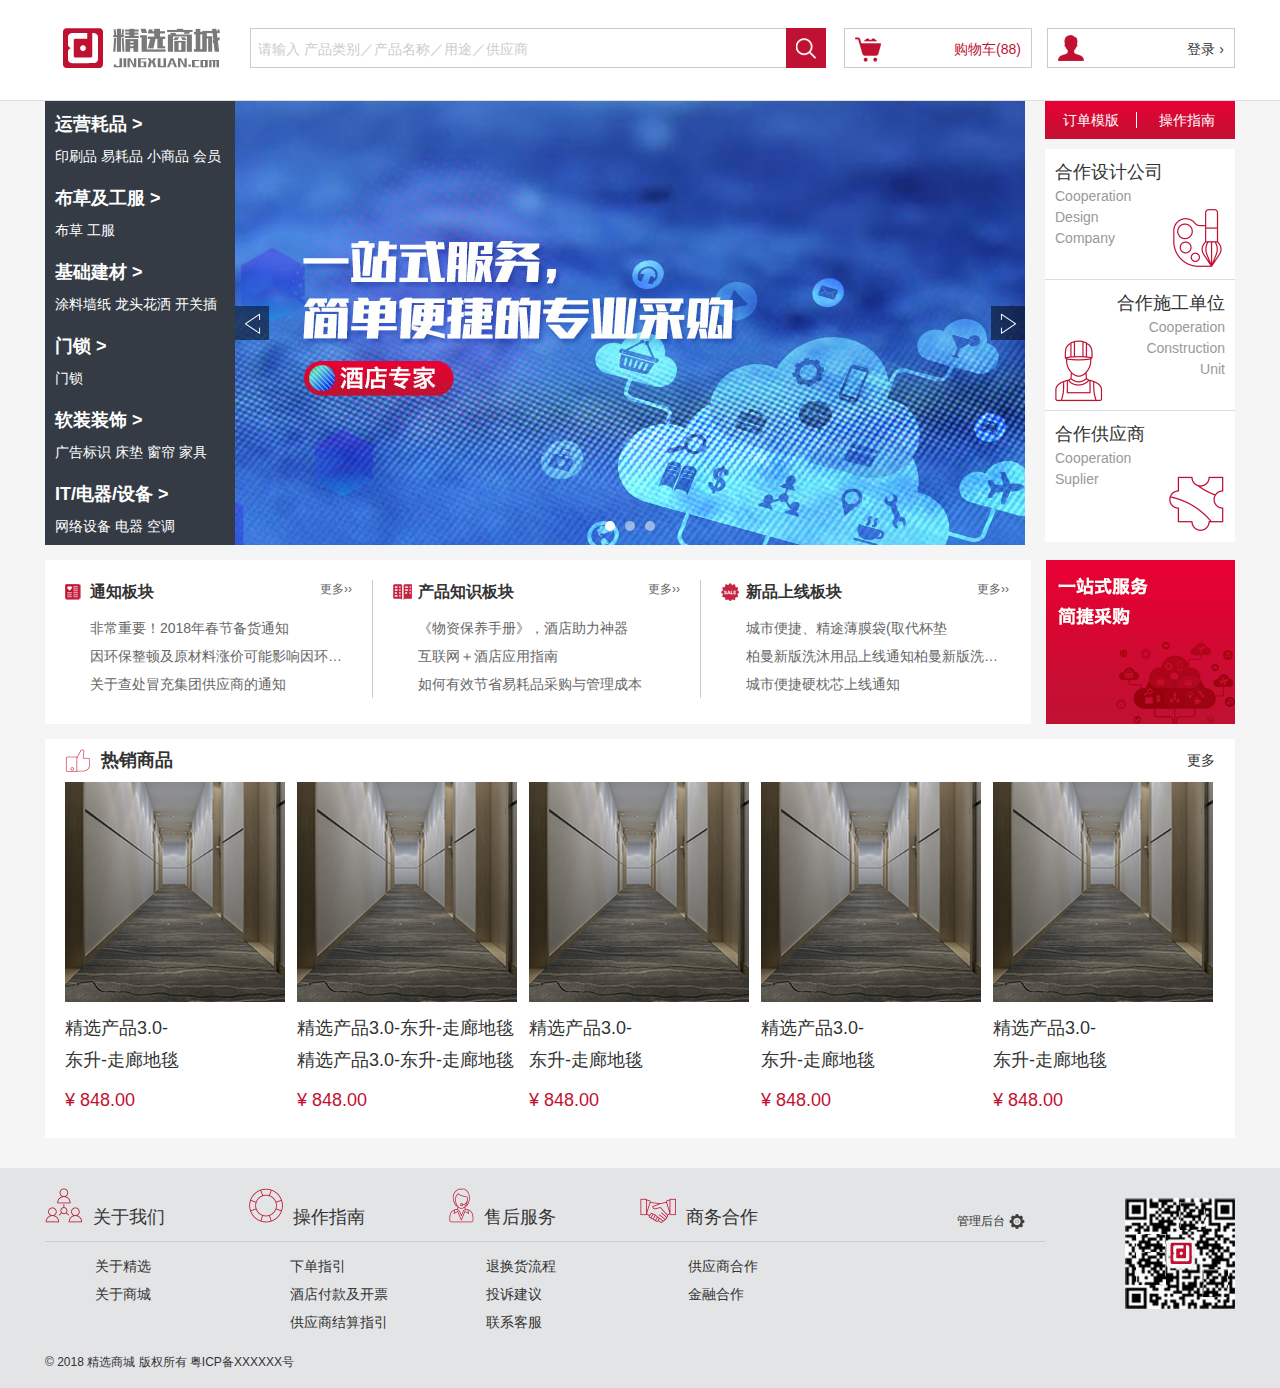
==== commit d986a0fb: "shopping" ====
--- a/views/index.html
+++ b/views/index.html
@@ -105,14 +105,110 @@
 							</dd>
 							<div class="cate_part">
 								<ul>
-									<li>印刷品</li>
-									<li>易耗品</li>
-									<li>赠饮</li>
-									<li>小商品</li>
-									<li>香薰</li>
-									<li>会员卡</li>
-									<li>餐厅及厨房用品</li>
-									<li>健身器材</li>
+									<li>印刷品
+										<div class="cate_part_three">
+											<a href="javascript:;">易耗品a</a>
+											<a href="javascript:;">小商品</a>
+											<a href="javascript:;">赠饮</a>
+											<a href="javascript:;">会员卡</a>
+											<a href="javascript:;">餐厅及厨房用品</a>
+											<a href="javascript:;">健身器材</a>
+											<a href="javascript:;">易耗品1</a>
+											<a href="javascript:;">易耗品2</a>
+											<a href="javascript:;">易耗品3</a>
+										</div>
+									</li>
+									<li>易耗品
+										<div class="cate_part_three">
+											<a href="javascript:;">易耗品b</a>
+											<a href="javascript:;">小商品</a>
+											<a href="javascript:;">赠饮</a>
+											<a href="javascript:;">会员卡</a>
+											<a href="javascript:;">餐厅及厨房用品</a>
+											<a href="javascript:;">健身器材</a>
+											<a href="javascript:;">易耗品1</a>
+											<a href="javascript:;">易耗品2</a>
+											<a href="javascript:;">易耗品3</a>
+										</div>
+									</li>
+									<li>赠饮
+										<div class="cate_part_three">
+											<a href="javascript:;">易耗品c</a>
+											<a href="javascript:;">小商品</a>
+											<a href="javascript:;">赠饮</a>
+											<a href="javascript:;">会员卡</a>
+											<a href="javascript:;">餐厅及厨房用品</a>
+											<a href="javascript:;">健身器材</a>
+											<a href="javascript:;">易耗品1</a>
+											<a href="javascript:;">易耗品2</a>
+											<a href="javascript:;">易耗品3</a>
+										</div>
+									</li>
+									<li>小商品
+										<div class="cate_part_three">
+											<a href="javascript:;">易耗品e</a>
+											<a href="javascript:;">小商品</a>
+											<a href="javascript:;">赠饮</a>
+											<a href="javascript:;">会员卡</a>
+											<a href="javascript:;">餐厅及厨房用品</a>
+											<a href="javascript:;">健身器材</a>
+											<a href="javascript:;">易耗品1</a>
+											<a href="javascript:;">易耗品2</a>
+											<a href="javascript:;">易耗品3</a>
+										</div>
+									</li>
+									<li>香薰
+										<div class="cate_part_three">
+											<a href="javascript:;">易耗品e</a>
+											<a href="javascript:;">小商品</a>
+											<a href="javascript:;">赠饮</a>
+											<a href="javascript:;">会员卡</a>
+											<a href="javascript:;">餐厅及厨房用品</a>
+											<a href="javascript:;">健身器材</a>
+											<a href="javascript:;">易耗品1</a>
+											<a href="javascript:;">易耗品2</a>
+											<a href="javascript:;">易耗品3</a>
+										</div>
+									</li>
+									<li>会员卡
+										<div class="cate_part_three">
+											<a href="javascript:;">易耗品f</a>
+											<a href="javascript:;">小商品</a>
+											<a href="javascript:;">赠饮</a>
+											<a href="javascript:;">会员卡</a>
+											<a href="javascript:;">餐厅及厨房用品</a>
+											<a href="javascript:;">健身器材</a>
+											<a href="javascript:;">易耗品1</a>
+											<a href="javascript:;">易耗品2</a>
+											<a href="javascript:;">易耗品3</a>
+										</div>
+									</li>
+									<li>餐厅及厨房用品
+										<div class="cate_part_three">
+											<a href="javascript:;">易耗品g</a>
+											<a href="javascript:;">小商品</a>
+											<a href="javascript:;">赠饮</a>
+											<a href="javascript:;">会员卡</a>
+											<a href="javascript:;">餐厅及厨房用品</a>
+											<a href="javascript:;">健身器材</a>
+											<a href="javascript:;">易耗品1</a>
+											<a href="javascript:;">易耗品2</a>
+											<a href="javascript:;">易耗品3</a>
+										</div>
+									</li>
+									<li>健身器材
+										<div class="cate_part_three">
+											<a href="javascript:;">易耗品l</a>
+											<a href="javascript:;">小商品</a>
+											<a href="javascript:;">赠饮</a>
+											<a href="javascript:;">会员卡</a>
+											<a href="javascript:;">餐厅及厨房用品</a>
+											<a href="javascript:;">健身器材</a>
+											<a href="javascript:;">易耗品1</a>
+											<a href="javascript:;">易耗品2</a>
+											<a href="javascript:;">易耗品3</a>
+										</div>
+									</li>
 								</ul>  
 							</div>
 						</dl>
@@ -124,16 +220,112 @@
 							</dd>	
 							<div class="cate_part">
 								<ul>
-									<li>印刷品1</li>
-									<li>易耗品</li>
-									<li>赠饮</li>
-									<li>小商品</li>
-									<li>香薰</li>
-									<li>会员卡</li>
-									<li>餐厅及厨房用品</li>
-									<li>健身器材</li>
+									<li>印刷品
+										<div class="cate_part_three">
+											<a href="javascript:;">易耗品a</a>
+											<a href="javascript:;">小商品</a>
+											<a href="javascript:;">赠饮</a>
+											<a href="javascript:;">会员卡</a>
+											<a href="javascript:;">餐厅及厨房用品</a>
+											<a href="javascript:;">健身器材</a>
+											<a href="javascript:;">易耗品1</a>
+											<a href="javascript:;">易耗品2</a>
+											<a href="javascript:;">易耗品3</a>
+										</div>
+									</li>
+									<li>易耗品
+										<div class="cate_part_three">
+											<a href="javascript:;">易耗品b</a>
+											<a href="javascript:;">小商品</a>
+											<a href="javascript:;">赠饮</a>
+											<a href="javascript:;">会员卡</a>
+											<a href="javascript:;">餐厅及厨房用品</a>
+											<a href="javascript:;">健身器材</a>
+											<a href="javascript:;">易耗品1</a>
+											<a href="javascript:;">易耗品2</a>
+											<a href="javascript:;">易耗品3</a>
+										</div>
+									</li>
+									<li>赠饮
+										<div class="cate_part_three">
+											<a href="javascript:;">易耗品c</a>
+											<a href="javascript:;">小商品</a>
+											<a href="javascript:;">赠饮</a>
+											<a href="javascript:;">会员卡</a>
+											<a href="javascript:;">餐厅及厨房用品</a>
+											<a href="javascript:;">健身器材</a>
+											<a href="javascript:;">易耗品1</a>
+											<a href="javascript:;">易耗品2</a>
+											<a href="javascript:;">易耗品3</a>
+										</div>
+									</li>
+									<li>小商品
+										<div class="cate_part_three">
+											<a href="javascript:;">易耗品e</a>
+											<a href="javascript:;">小商品</a>
+											<a href="javascript:;">赠饮</a>
+											<a href="javascript:;">会员卡</a>
+											<a href="javascript:;">餐厅及厨房用品</a>
+											<a href="javascript:;">健身器材</a>
+											<a href="javascript:;">易耗品1</a>
+											<a href="javascript:;">易耗品2</a>
+											<a href="javascript:;">易耗品3</a>
+										</div>
+									</li>
+									<li>香薰
+										<div class="cate_part_three">
+											<a href="javascript:;">易耗品e</a>
+											<a href="javascript:;">小商品</a>
+											<a href="javascript:;">赠饮</a>
+											<a href="javascript:;">会员卡</a>
+											<a href="javascript:;">餐厅及厨房用品</a>
+											<a href="javascript:;">健身器材</a>
+											<a href="javascript:;">易耗品1</a>
+											<a href="javascript:;">易耗品2</a>
+											<a href="javascript:;">易耗品3</a>
+										</div>
+									</li>
+									<li>会员卡
+										<div class="cate_part_three">
+											<a href="javascript:;">易耗品f</a>
+											<a href="javascript:;">小商品</a>
+											<a href="javascript:;">赠饮</a>
+											<a href="javascript:;">会员卡</a>
+											<a href="javascript:;">餐厅及厨房用品</a>
+											<a href="javascript:;">健身器材</a>
+											<a href="javascript:;">易耗品1</a>
+											<a href="javascript:;">易耗品2</a>
+											<a href="javascript:;">易耗品3</a>
+										</div>
+									</li>
+									<li>餐厅及厨房用品
+										<div class="cate_part_three">
+											<a href="javascript:;">易耗品g</a>
+											<a href="javascript:;">小商品</a>
+											<a href="javascript:;">赠饮</a>
+											<a href="javascript:;">会员卡</a>
+											<a href="javascript:;">餐厅及厨房用品</a>
+											<a href="javascript:;">健身器材</a>
+											<a href="javascript:;">易耗品1</a>
+											<a href="javascript:;">易耗品2</a>
+											<a href="javascript:;">易耗品3</a>
+										</div>
+									</li>
+									<li>健身器材
+										<div class="cate_part_three">
+											<a href="javascript:;">易耗品l</a>
+											<a href="javascript:;">小商品</a>
+											<a href="javascript:;">赠饮</a>
+											<a href="javascript:;">会员卡</a>
+											<a href="javascript:;">餐厅及厨房用品</a>
+											<a href="javascript:;">健身器材</a>
+											<a href="javascript:;">易耗品1</a>
+											<a href="javascript:;">易耗品2</a>
+											<a href="javascript:;">易耗品3</a>
+										</div>
+									</li>
 								</ul>  
-							</div>      
+							</div>   
 						</dl>
 						<dl>
 							<dt>基础建材 ></dt>
@@ -255,7 +447,7 @@
 			<div class="news">
 				<div class="news-l">
 					<div class="items">
-						<h3>通知板块</h3>
+						<h3>通知板块<a href="">更多&rsaquo;&rsaquo;</a></h3>
 						<ul>
 							<li><a href="">非常重要！2018年春节备货通知</a></li>
 							<li><a href="">因环保整顿及原材料涨价可能影响因环保整顿及原材料涨价可能影响</a></li>
@@ -263,7 +455,7 @@
 						</ul>
 					</div>
 					<div class="items">
-						<h3>产品知识板块</h3>
+						<h3>产品知识板块<a href="">更多&rsaquo;&rsaquo;</a></h3>
 						<ul>
 							<li><a href="">《物资保养手册》，酒店助力神器</a></li>
 							<li><a href="">互联网＋酒店应用指南</a></li>
@@ -271,7 +463,7 @@
 						</ul>
 					</div>
 					<div class="items">
-						<h3>新品上线板块</h3>
+						<h3>新品上线板块<a href="">更多&rsaquo;&rsaquo;</a></h3>
 						<ul>
 							<li><a href="">城市便捷、精途薄膜袋(取代杯垫</a></li>
 							<li><a href="">柏曼新版洗沐用品上线通知柏曼新版洗沐用品上线通知</a></li>
@@ -384,10 +576,17 @@
 			//导航
 			$(".nav-l-out dl").hover(function(){
 				$(this).addClass("on");
-		    	$(this).find(".cate_part").show();
+		    	$(this).find(".cate_part").show().find("li .cate_part_three").eq(0).show();
 			},function(){
 				$(this).removeClass("on");
 		   		$(this).find(".cate_part").hide();
+			});
+			$(".cate_part li").hover(function(){
+				$(this).addClass("on");
+		    	$(this).find(".cate_part_three").show();
+			},function(){
+				$(this).removeClass("on");
+		   		$(this).find(".cate_part_three").hide();
 			});
 			//幻灯片
 			var mySwiper = new Swiper('.swiper-container',{
--- a/styles/css/global.css
+++ b/styles/css/global.css
@@ -241,7 +241,7 @@
 
 .header .header-content .search .search-btn {
   float: left;
-  width: 36px;
+  width: 40px;
   height: 40px;
   background: url(../../images/icon1.png) #c01132 center center no-repeat;
   cursor: pointer;
@@ -287,7 +287,7 @@
   position: absolute;
   left: 0;
   top: 50px;
-  z-index: 1;
+  z-index: 4;
   display: none;
   padding: 10px 5px 10px 10px;
   background-color: #fff;
@@ -475,22 +475,22 @@
   position: absolute;
   top: 0;
   left: 0;
-  z-index: 1;
+  z-index: 21;
   display: none;
-  padding: 10px;
-  width: 190px;
   background: #000;
   background: rgba(0, 0, 0, 0.8);
   filter: progid:DXImageTransform.Microsoft.gradient(startColorstr=#c8000000,endColorstr=#c8000000);
 }
 
 .nev .title-list .title-list-content dl {
+  padding: 5px 10px;
   display: block;
+  cursor: pointer;
+  width: 510px;
 }
 
 .nev .title-list .title-list-content dl dt {
   display: block;
-  margin-top: 10px;
   font: bold 18px/2 "Microsoft Yahei", Tahoma, Simsun, sans-serif, -apple-system, BlinkMacSystemFont, "PingFang SC", "Helvetica Neue", STHeiti;
   color: #fff;
 }
@@ -498,6 +498,34 @@
 .nev .title-list .title-list-content dl dd a {
   font: 14px/2 "Microsoft Yahei", Tahoma, Simsun, sans-serif, -apple-system, BlinkMacSystemFont, "PingFang SC", "Helvetica Neue", STHeiti;
   color: #fff;
+}
+
+.nev .title-list .title-list-content dl .cate_part {
+  position: absolute;
+  top: 0;
+  left: 190px;
+  bottom: 0;
+  z-index: 22;
+  padding: 10px;
+  display: none;
+  background-color: #fff;
+  width: 320px;
+}
+
+.nev .title-list .title-list-content dl .cate_part ul li {
+  float: left;
+  margin-left: 20px;
+  font: 14px/2.4 "Microsoft Yahei", Tahoma, Simsun, sans-serif, -apple-system, BlinkMacSystemFont, "PingFang SC", "Helvetica Neue", STHeiti;
+  color: #666;
+  cursor: pointer;
+}
+
+.nev .title-list .title-list-content dl .cate_part ul li:hover {
+  color: #bf1132;
+}
+
+.nev .title-list .title-list-content dl.on {
+  background-color: #bf1132;
 }
 
 .nev .list-r-tilte {
@@ -548,7 +576,7 @@
   display: none;
   top: 33px;
   left: 0;
-  z-index: 1;
+  z-index: 21;
   padding: 10px;
   width: 188px;
   background-color: #fff;
--- a/styles/css/index.css
+++ b/styles/css/index.css
@@ -56,21 +56,50 @@
   left: 190px;
   bottom: 0;
   z-index: 3;
-  padding: 10px;
   display: none;
   background-color: #fff;
-  width: 320px;
+  width: 150px;
+  border-right: 1px solid #ccc;
 }
 
 .nav-slide .nav-l .nav-l-out dl .cate_part ul li {
-  float: left;
-  margin-left: 20px;
+  padding: 5px 10px;
+  /*float:left;*/
+  /*margin-left:20px;*/
   font: 14px/2.4 "Microsoft Yahei", Tahoma, Simsun, sans-serif, -apple-system, BlinkMacSystemFont, "PingFang SC", "Helvetica Neue", STHeiti;
   color: #666;
   cursor: pointer;
+  background: url(../../images/nav_li1.png) 120px center no-repeat;
 }
 
 .nav-slide .nav-l .nav-l-out dl .cate_part ul li:hover {
+  color: #fff;
+  background: url(../../images/nav_li2.png) #bf1132 120px center no-repeat;
+}
+
+.nav-slide .nav-l .nav-l-out dl .cate_part ul li .cate_part_three {
+  position: absolute;
+  top: 0;
+  left: 150px;
+  bottom: 0;
+  z-index: 3;
+  display: none;
+  background-color: #fff;
+  background: -webkit-gradient(linear, left top, right top, color-stop(50%, #fff), to(rgba(255, 255, 255, 0)));
+  background: -webkit-linear-gradient(left, #fff 50%, rgba(255, 255, 255, 0) 100%);
+  background: -o-linear-gradient(left, #fff 50%, rgba(255, 255, 255, 0) 100%);
+  background: linear-gradient(left, #fff 50%, rgba(255, 255, 255, 0) 100%);
+  width: 400px;
+}
+
+.nav-slide .nav-l .nav-l-out dl .cate_part ul li .cate_part_three a {
+  font: 14px/2.4 "Microsoft Yahei", Tahoma, Simsun, sans-serif, -apple-system, BlinkMacSystemFont, "PingFang SC", "Helvetica Neue", STHeiti;
+  color: #666;
+  display: inline-block;
+  margin-left: 20px;
+}
+
+.nav-slide .nav-l .nav-l-out dl .cate_part ul li .cate_part_three a:hover {
   color: #bf1132;
 }
 
@@ -235,6 +264,18 @@
   color: #333;
 }
 
+.news .news-l .items h3 a {
+  float: right;
+  font-size: 12px;
+  font-weight: normal;
+  color: #666;
+}
+
+.news .news-l .items h3 a:hover {
+  color: #c01132;
+  text-decoration: underline;
+}
+
 .news .news-l .items ul {
   padding-left: 25px;
 }
